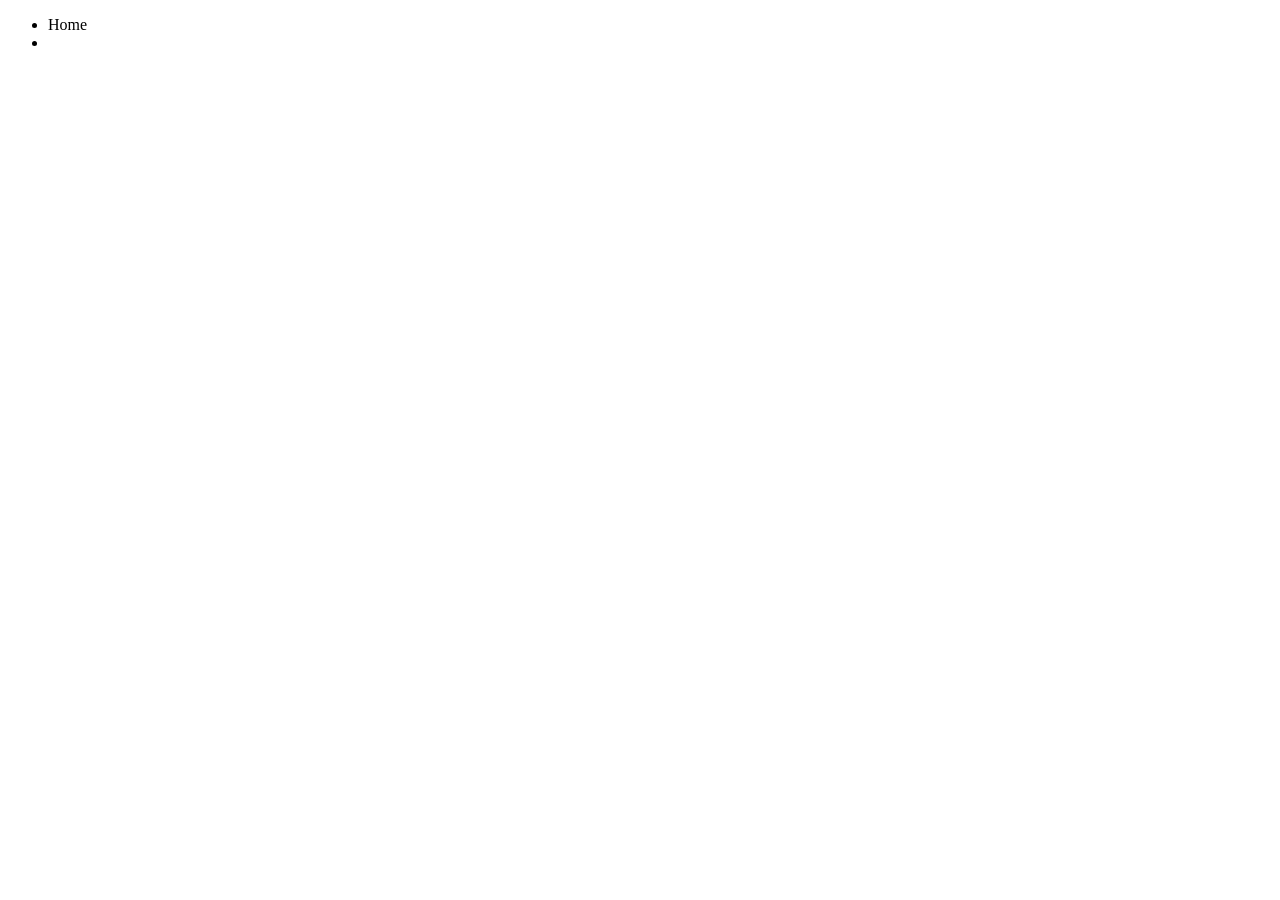
==== index.html @ 99b7bb09 "Updated the ReadMe file for the jobs of the pages that will be completed." ====
<!DOCTYPE html>
<html lang="en">
<head>
	<meta>
	<meta charset="UTF-8">
	<title>Home | Programming Comparisons</title>
</head>
<body>
	<nav>
		<ul>
			<li>Home</li>
			<li></li>
		</ul>
	</nav>
	<main>

	</main>
	<footer>

	</footer>
</body>
</html>
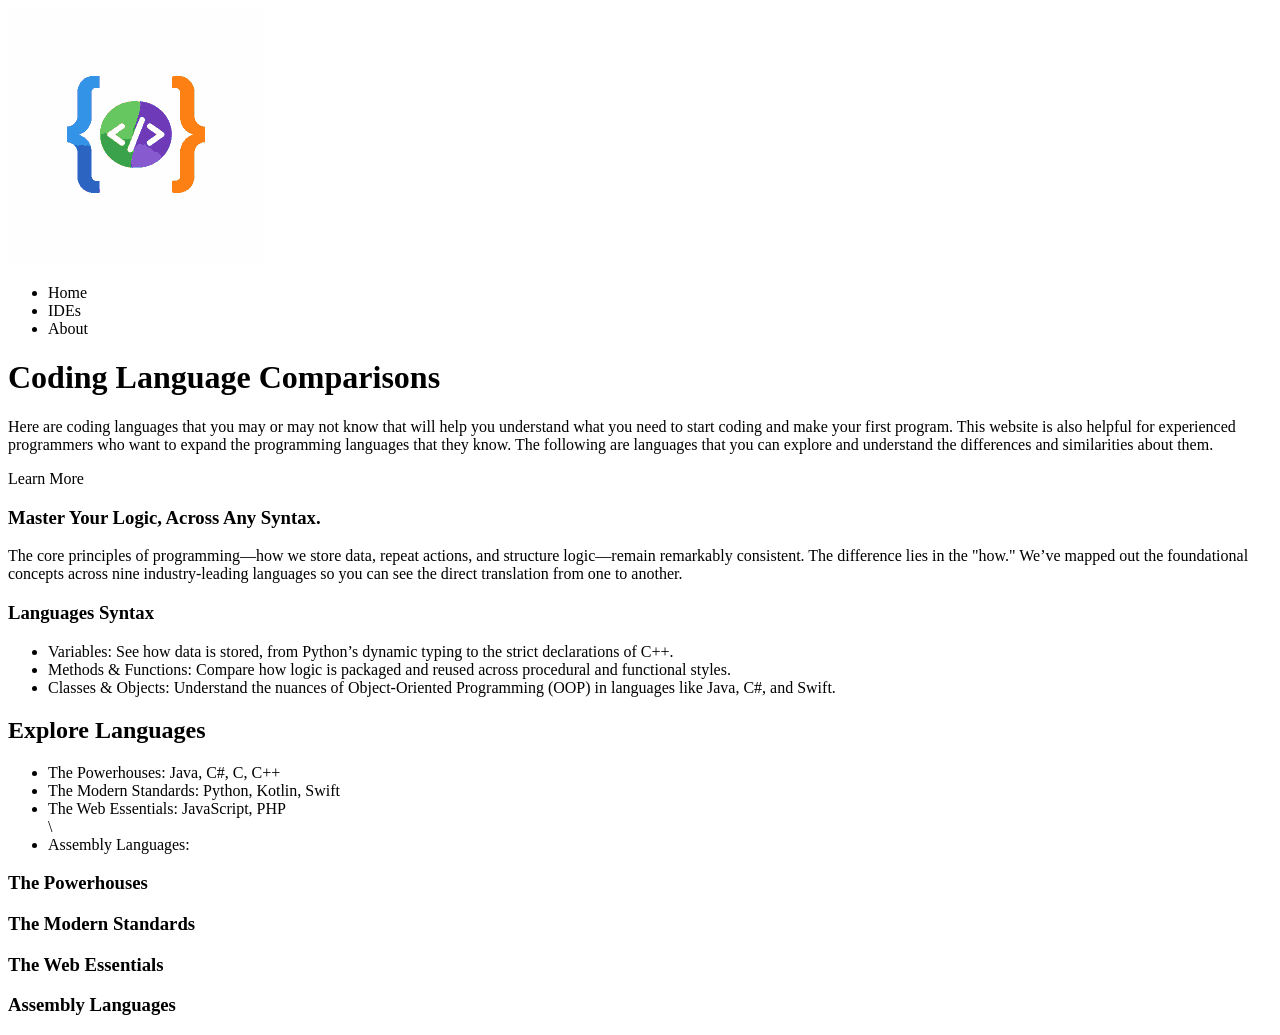
==== commit 9c221700: "updated index.html" ====
--- a/index.html
+++ b/index.html
@@ -7,13 +7,52 @@
 </head>
 <body>
 	<nav>
+		<a href="index.html"><img src="images/finalProjLogo_v2.png" alt="The Logo of the website"></a>
 		<ul>
 			<li>Home</li>
-			<li></li>
+			<li>IDEs</li>
+			<li>About</li>
 		</ul>
 	</nav>
 	<main>
-
+		<div>
+			<h1>Coding Language Comparisons</h1>
+			<p>Here are coding languages that you may or may not know that will help you understand what you need to start coding and make your first program. This website is also helpful for experienced programmers who want to expand the programming languages that they know. The following are languages that you can explore and understand the differences and similarities about them.</p>
+			<p>Learn More</p>
+		</div>
+		<div>
+			<div>
+				<h3>Master Your Logic, Across Any Syntax.</h3>
+				<p>The core principles of programming—how we store data, repeat actions, and structure logic—remain remarkably consistent. The difference lies in the "how." We’ve mapped out the foundational concepts across nine industry-leading languages so you can see the direct translation from one to another.</p>
+			</div>
+			<div>
+				<h3>Languages Syntax</h3>
+				<ul>
+					<li>Variables: See how data is stored, from Python’s dynamic typing to the strict declarations of C++.</li>
+					<li>Methods & Functions: Compare how logic is packaged and reused across procedural and functional styles.</li>
+					<li>Classes & Objects: Understand the nuances of Object-Oriented Programming (OOP) in languages like Java, C#, and Swift.</li>
+				</ul>
+			</div>
+		</div>
+		<div>
+			<h2>Explore Languages</h2>
+			<ul>
+				<li>The Powerhouses: Java, C#, C, C++</li>
+				<li>The Modern Standards: Python, Kotlin, Swift</li>
+				<li>The Web Essentials: JavaScript, PHP</li>\
+				<li>Assembly Languages: </li>
+			</ul>
+		</div>
+		<div>
+			<h3>The Powerhouses</h3>
+			<p></p>
+			<h3>The Modern Standards</h3>
+			<p></p>
+			<h3>The Web Essentials</h3>
+			<p></p>
+			<h3>Assembly Languages</h3>
+			<p></p>
+		</div>
 	</main>
 	<footer>
 
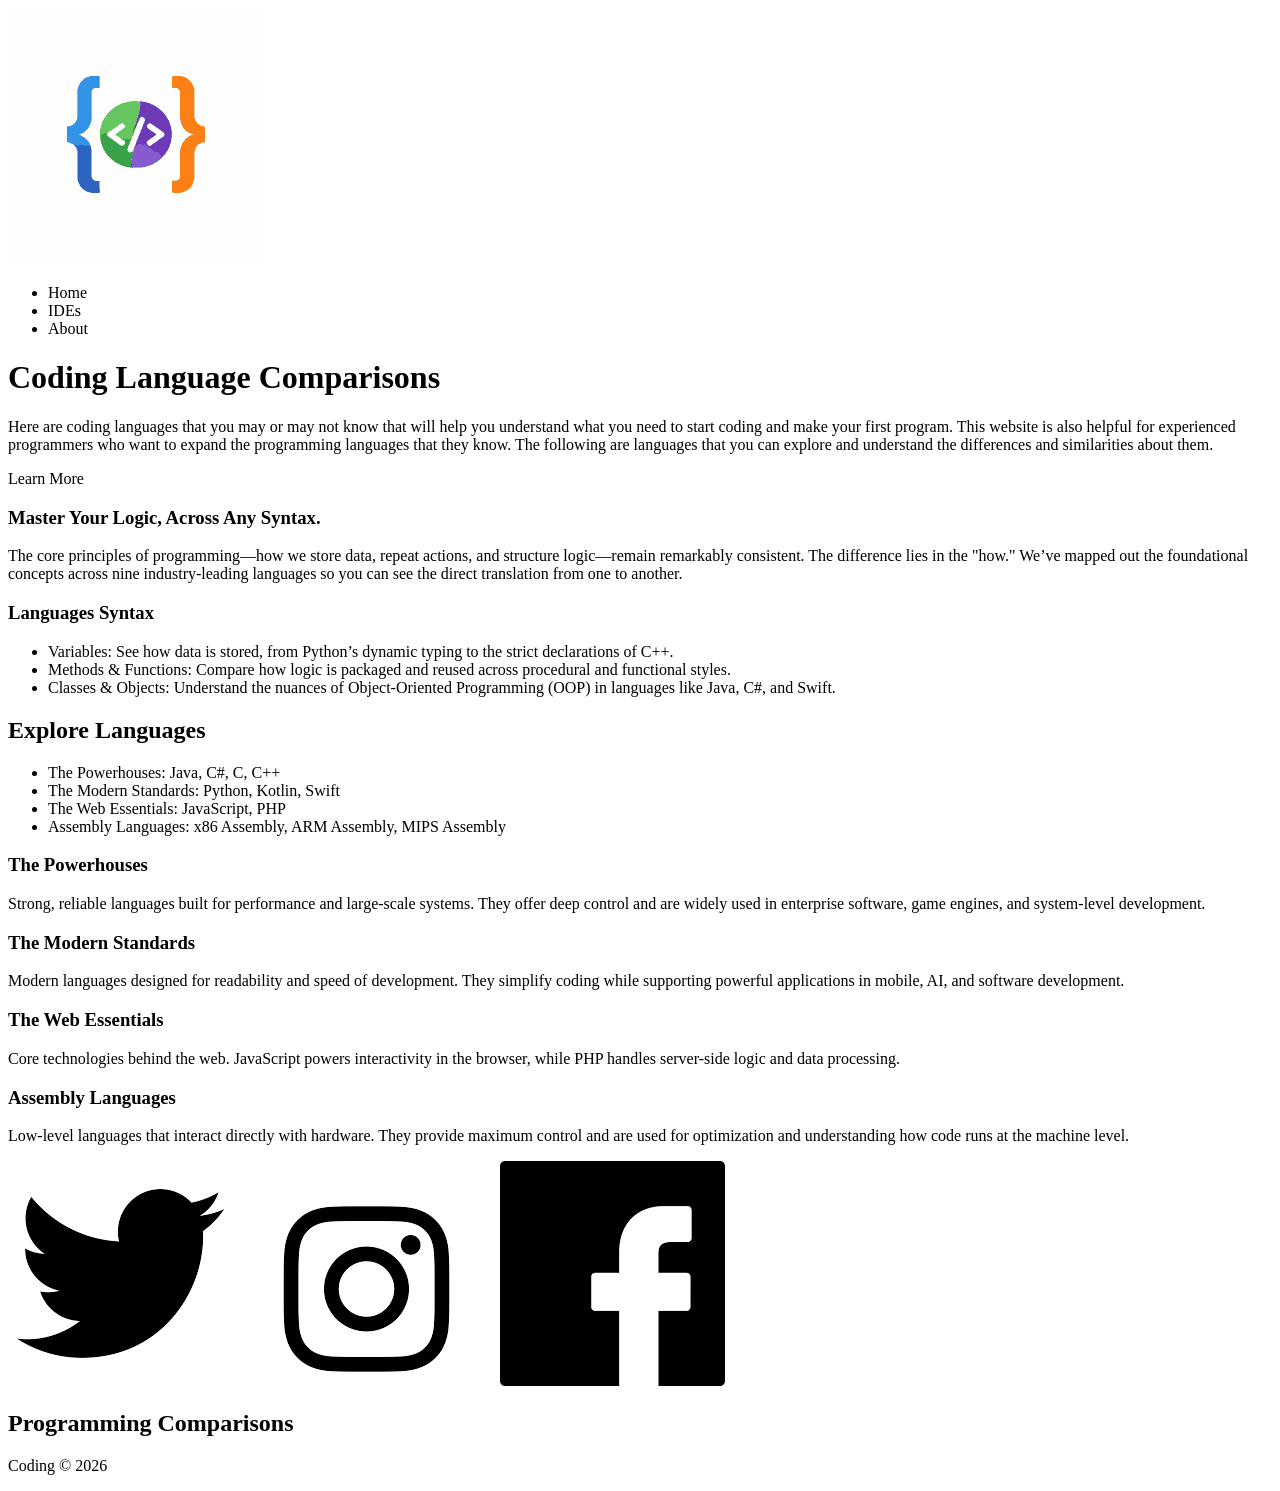
==== commit 08a66482: "Updated the index.html" ====
--- a/index.html
+++ b/index.html
@@ -39,23 +39,27 @@
 			<ul>
 				<li>The Powerhouses: Java, C#, C, C++</li>
 				<li>The Modern Standards: Python, Kotlin, Swift</li>
-				<li>The Web Essentials: JavaScript, PHP</li>\
-				<li>Assembly Languages: </li>
+				<li>The Web Essentials: JavaScript, PHP</li>
+				<li>Assembly Languages: x86 Assembly, ARM Assembly, MIPS Assembly</li>
 			</ul>
 		</div>
 		<div>
 			<h3>The Powerhouses</h3>
-			<p></p>
+			<p>Strong, reliable languages built for performance and large-scale systems. They offer deep control and are widely used in enterprise software, game engines, and system-level development.</p>
 			<h3>The Modern Standards</h3>
-			<p></p>
+			<p>Modern languages designed for readability and speed of development. They simplify coding while supporting powerful applications in mobile, AI, and software development.</p>
 			<h3>The Web Essentials</h3>
-			<p></p>
+			<p>Core technologies behind the web. JavaScript powers interactivity in the browser, while PHP handles server-side logic and data processing.</p>
 			<h3>Assembly Languages</h3>
-			<p></p>
+			<p>Low-level languages that interact directly with hardware. They provide maximum control and are used for optimization and understanding how code runs at the machine level.</p>
 		</div>
 	</main>
 	<footer>
-
+		<img src="images/twitterlogo.png" alt="">
+		<img src="images/instagramlogo.png" alt="">
+		<img src="images/facebooklogo.png" alt="">
+		<h2>Programming Comparisons</h2>
+		<p>Coding &copy; 2026</p>
 	</footer>
 </body>
 </html>
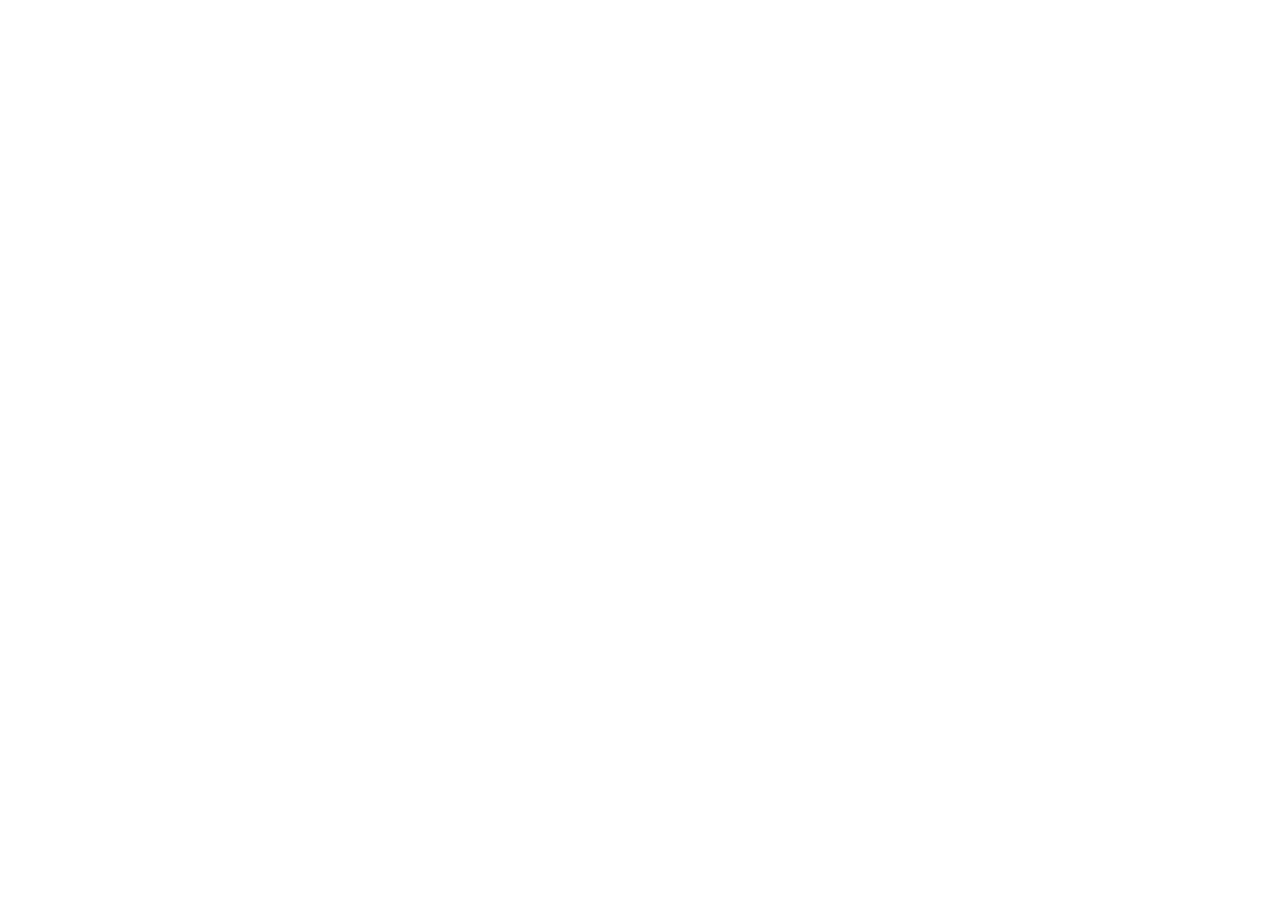
==== commit ec18cfb3: "updated the entire project files" ====
--- a/index.html
+++ b/index.html
@@ -1,65 +1,19 @@
 <!DOCTYPE html>
 <html lang="en">
 <head>
-	<meta>
 	<meta charset="UTF-8">
-	<title>Home | Programming Comparisons</title>
+	<title>Title</title>
 </head>
 <body>
 	<nav>
-		<a href="index.html"><img src="images/finalProjLogo_v2.png" alt="The Logo of the website"></a>
-		<ul>
-			<li>Home</li>
-			<li>IDEs</li>
-			<li>About</li>
-		</ul>
+		<img src="images1/logo.png" alt="The logo for the site.">
+		
 	</nav>
 	<main>
-		<div>
-			<h1>Coding Language Comparisons</h1>
-			<p>Here are coding languages that you may or may not know that will help you understand what you need to start coding and make your first program. This website is also helpful for experienced programmers who want to expand the programming languages that they know. The following are languages that you can explore and understand the differences and similarities about them.</p>
-			<p>Learn More</p>
-		</div>
-		<div>
-			<div>
-				<h3>Master Your Logic, Across Any Syntax.</h3>
-				<p>The core principles of programming—how we store data, repeat actions, and structure logic—remain remarkably consistent. The difference lies in the "how." We’ve mapped out the foundational concepts across nine industry-leading languages so you can see the direct translation from one to another.</p>
-			</div>
-			<div>
-				<h3>Languages Syntax</h3>
-				<ul>
-					<li>Variables: See how data is stored, from Python’s dynamic typing to the strict declarations of C++.</li>
-					<li>Methods & Functions: Compare how logic is packaged and reused across procedural and functional styles.</li>
-					<li>Classes & Objects: Understand the nuances of Object-Oriented Programming (OOP) in languages like Java, C#, and Swift.</li>
-				</ul>
-			</div>
-		</div>
-		<div>
-			<h2>Explore Languages</h2>
-			<ul>
-				<li>The Powerhouses: Java, C#, C, C++</li>
-				<li>The Modern Standards: Python, Kotlin, Swift</li>
-				<li>The Web Essentials: JavaScript, PHP</li>
-				<li>Assembly Languages: x86 Assembly, ARM Assembly, MIPS Assembly</li>
-			</ul>
-		</div>
-		<div>
-			<h3>The Powerhouses</h3>
-			<p>Strong, reliable languages built for performance and large-scale systems. They offer deep control and are widely used in enterprise software, game engines, and system-level development.</p>
-			<h3>The Modern Standards</h3>
-			<p>Modern languages designed for readability and speed of development. They simplify coding while supporting powerful applications in mobile, AI, and software development.</p>
-			<h3>The Web Essentials</h3>
-			<p>Core technologies behind the web. JavaScript powers interactivity in the browser, while PHP handles server-side logic and data processing.</p>
-			<h3>Assembly Languages</h3>
-			<p>Low-level languages that interact directly with hardware. They provide maximum control and are used for optimization and understanding how code runs at the machine level.</p>
-		</div>
+		
 	</main>
 	<footer>
-		<img src="images/twitterlogo.png" alt="">
-		<img src="images/instagramlogo.png" alt="">
-		<img src="images/facebooklogo.png" alt="">
-		<h2>Programming Comparisons</h2>
-		<p>Coding &copy; 2026</p>
+	
 	</footer>
 </body>
 </html>
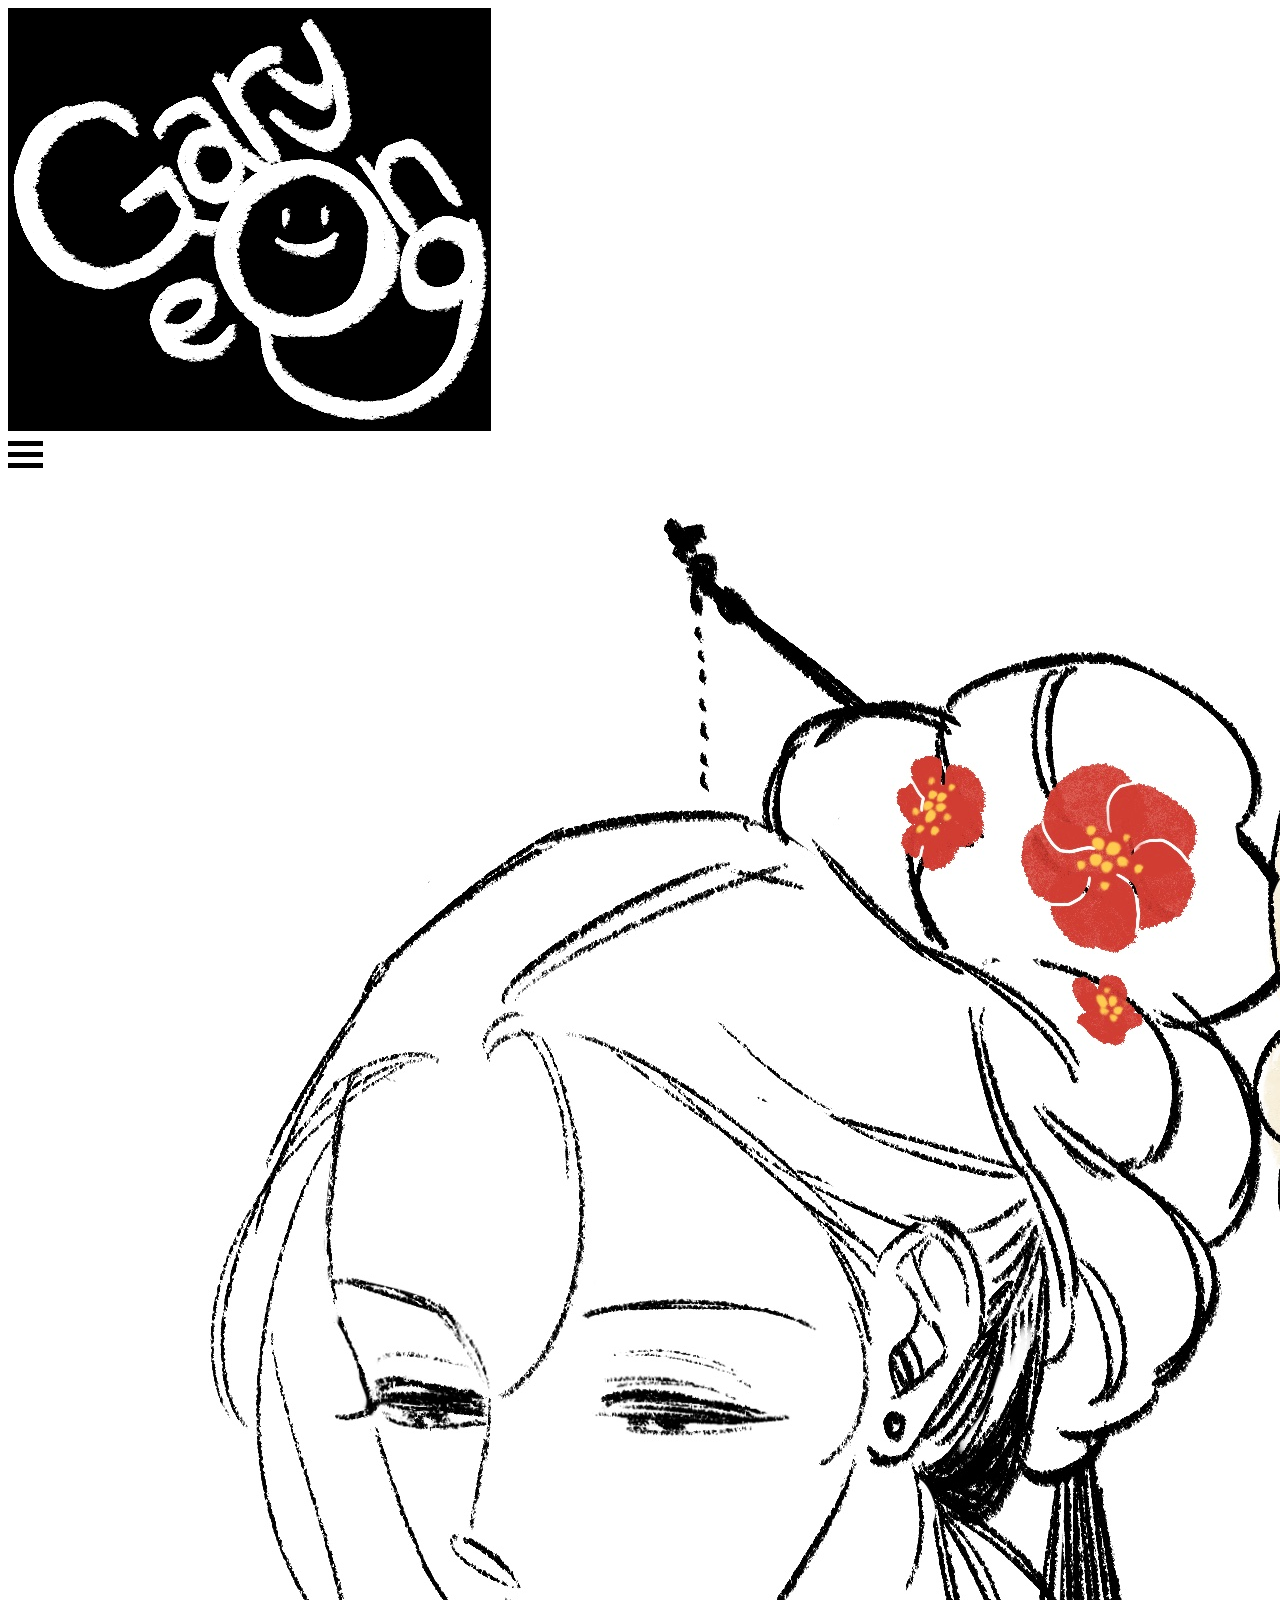
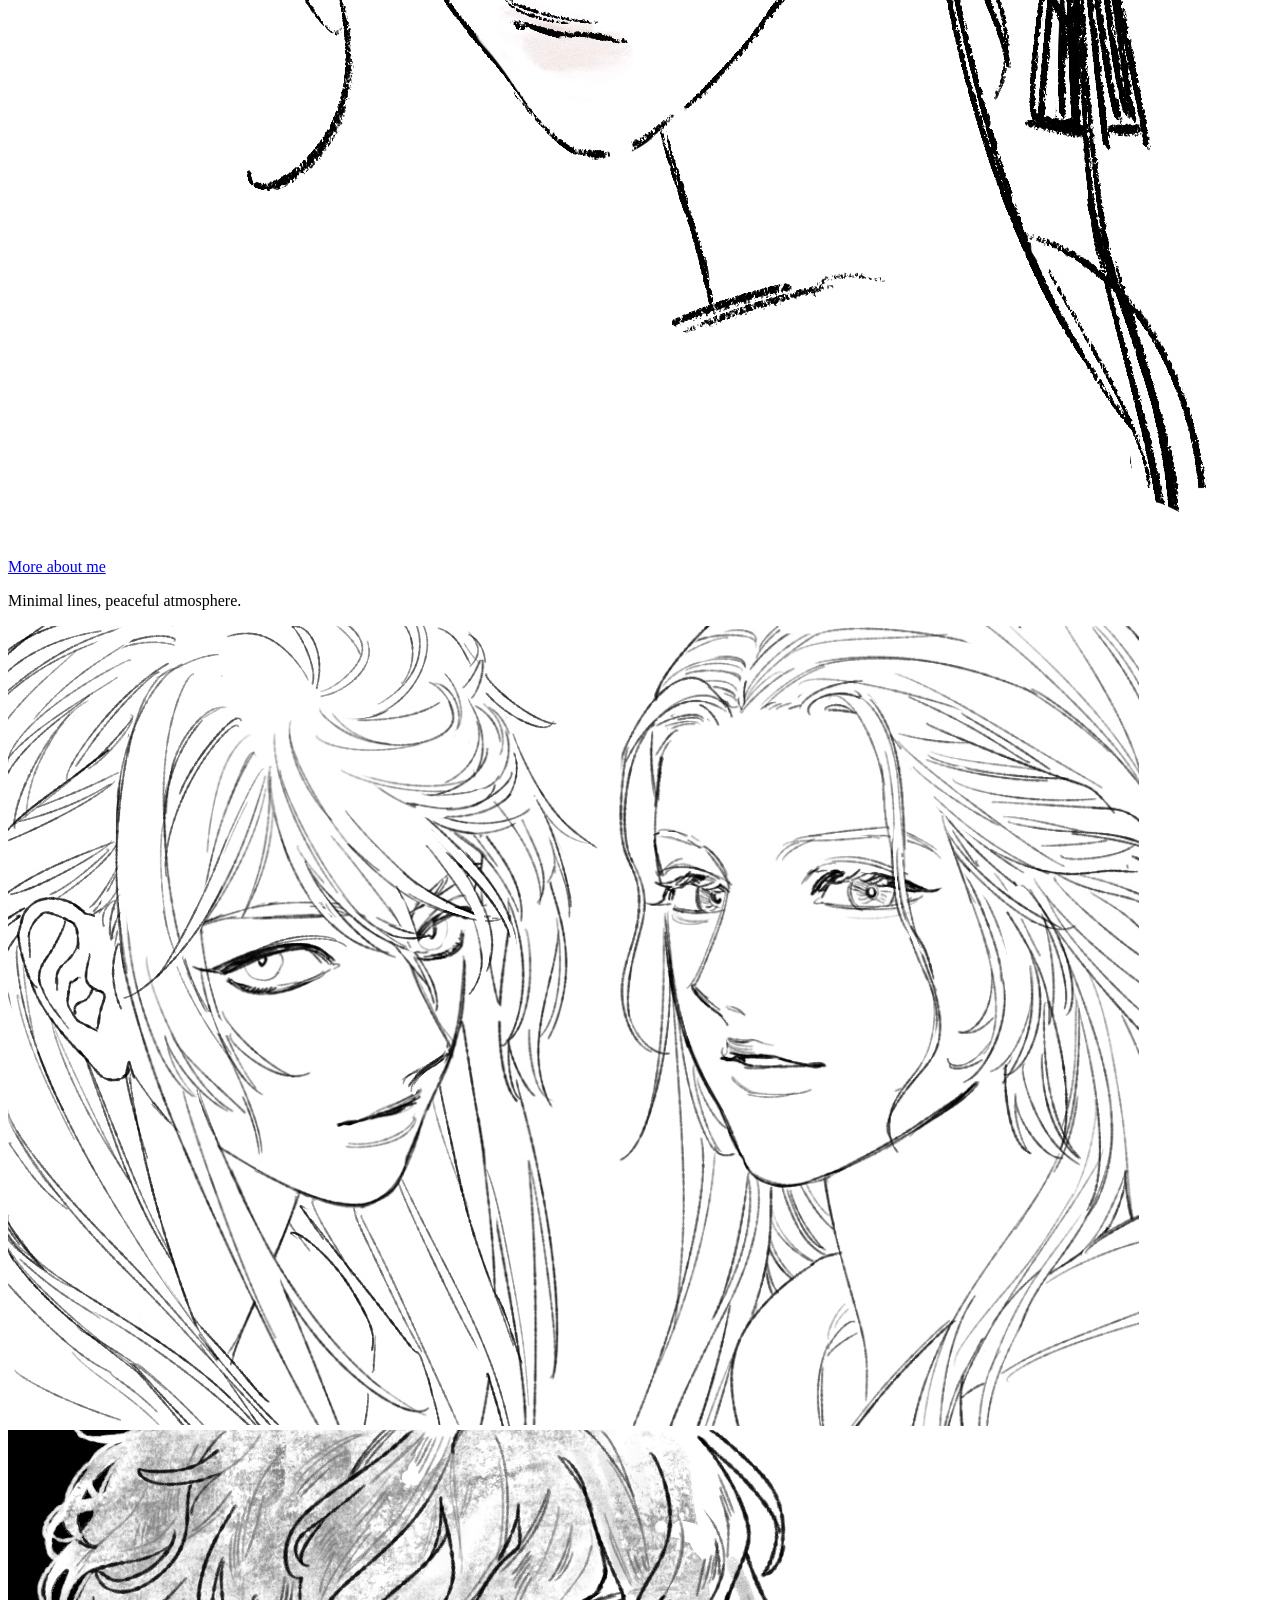
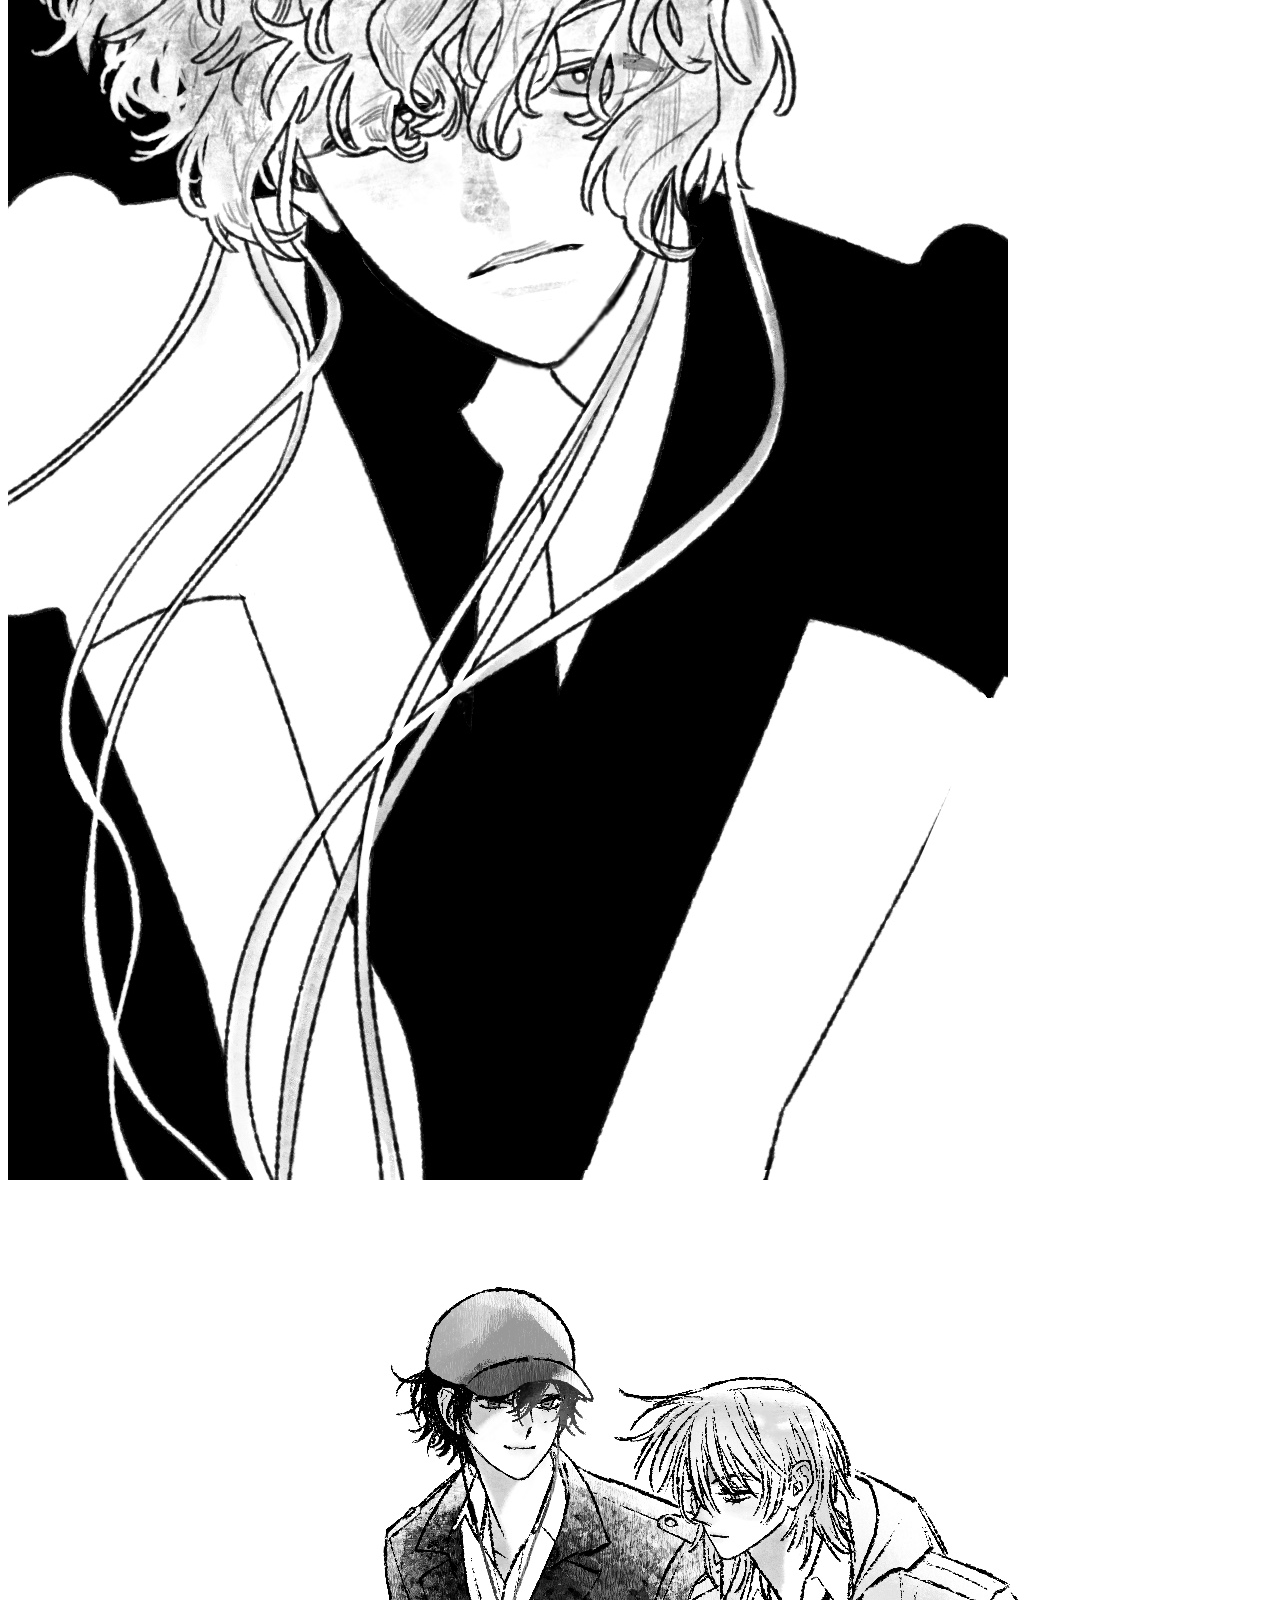
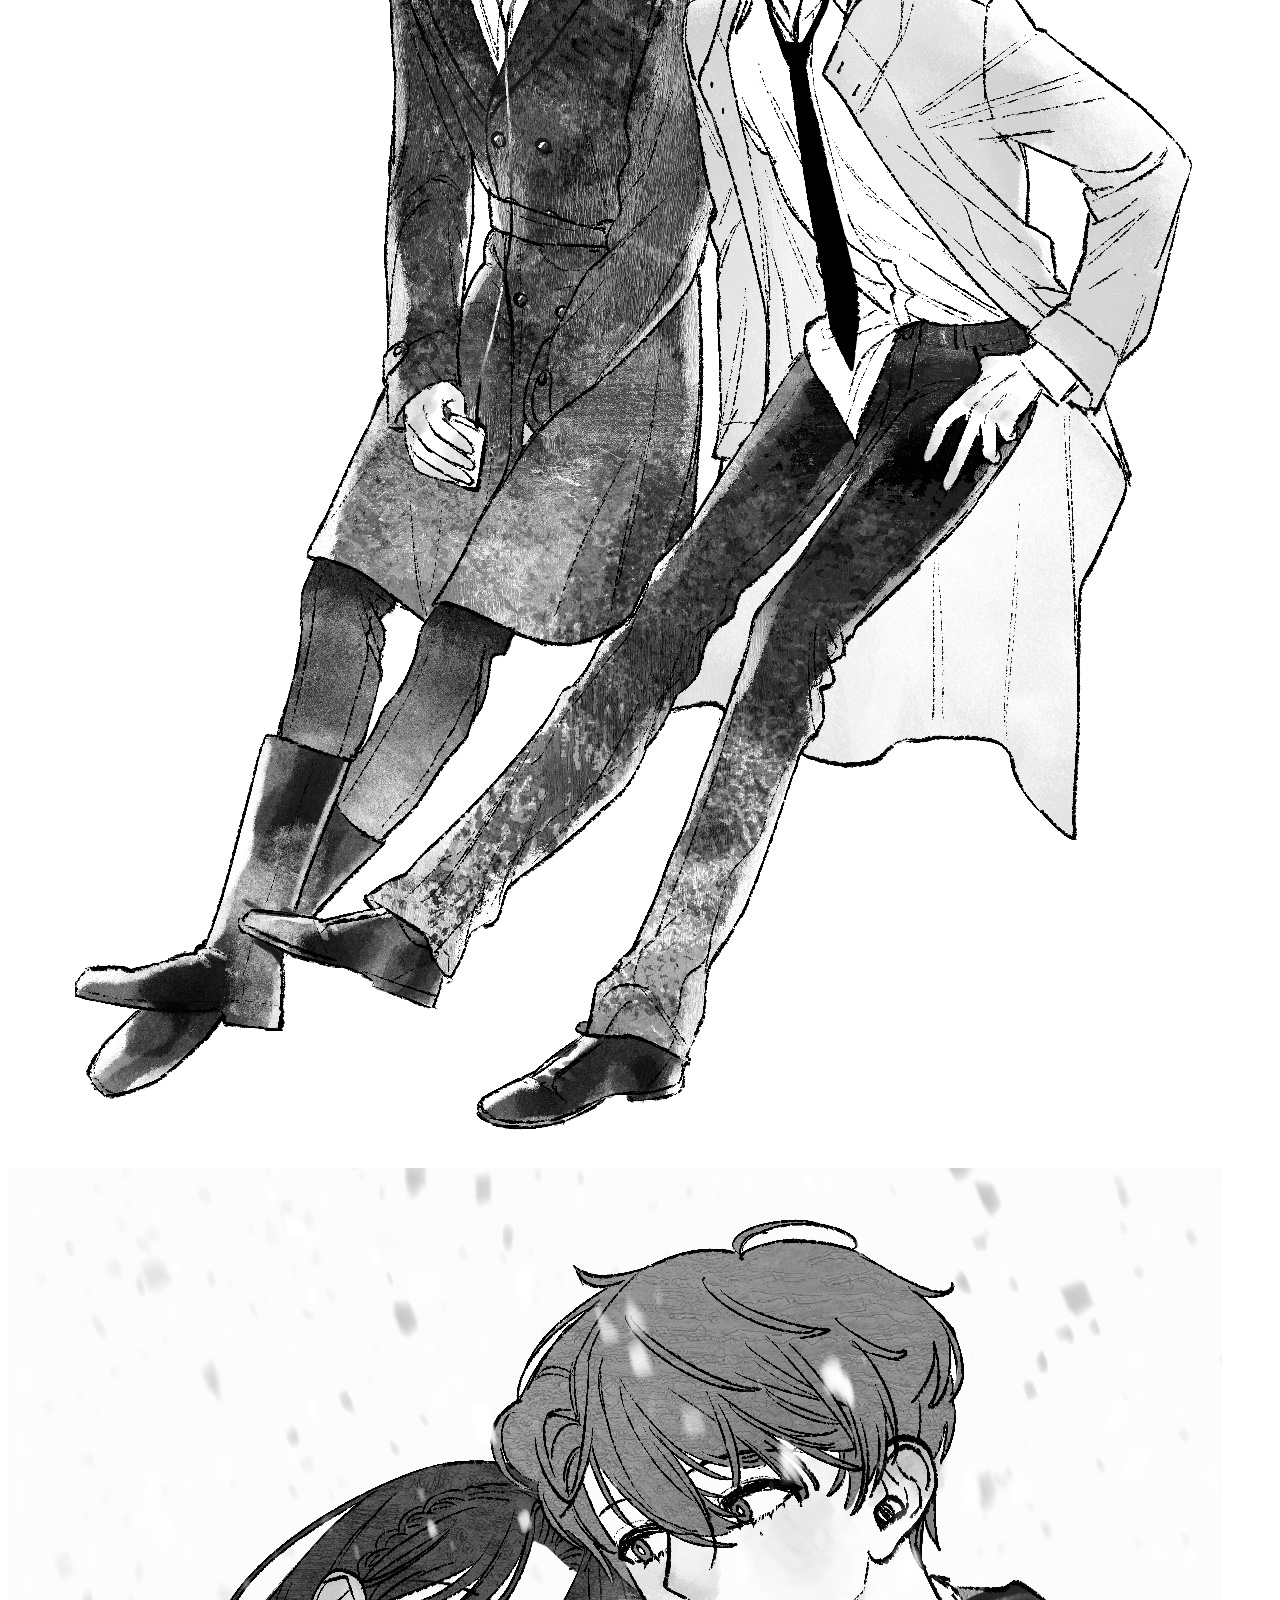
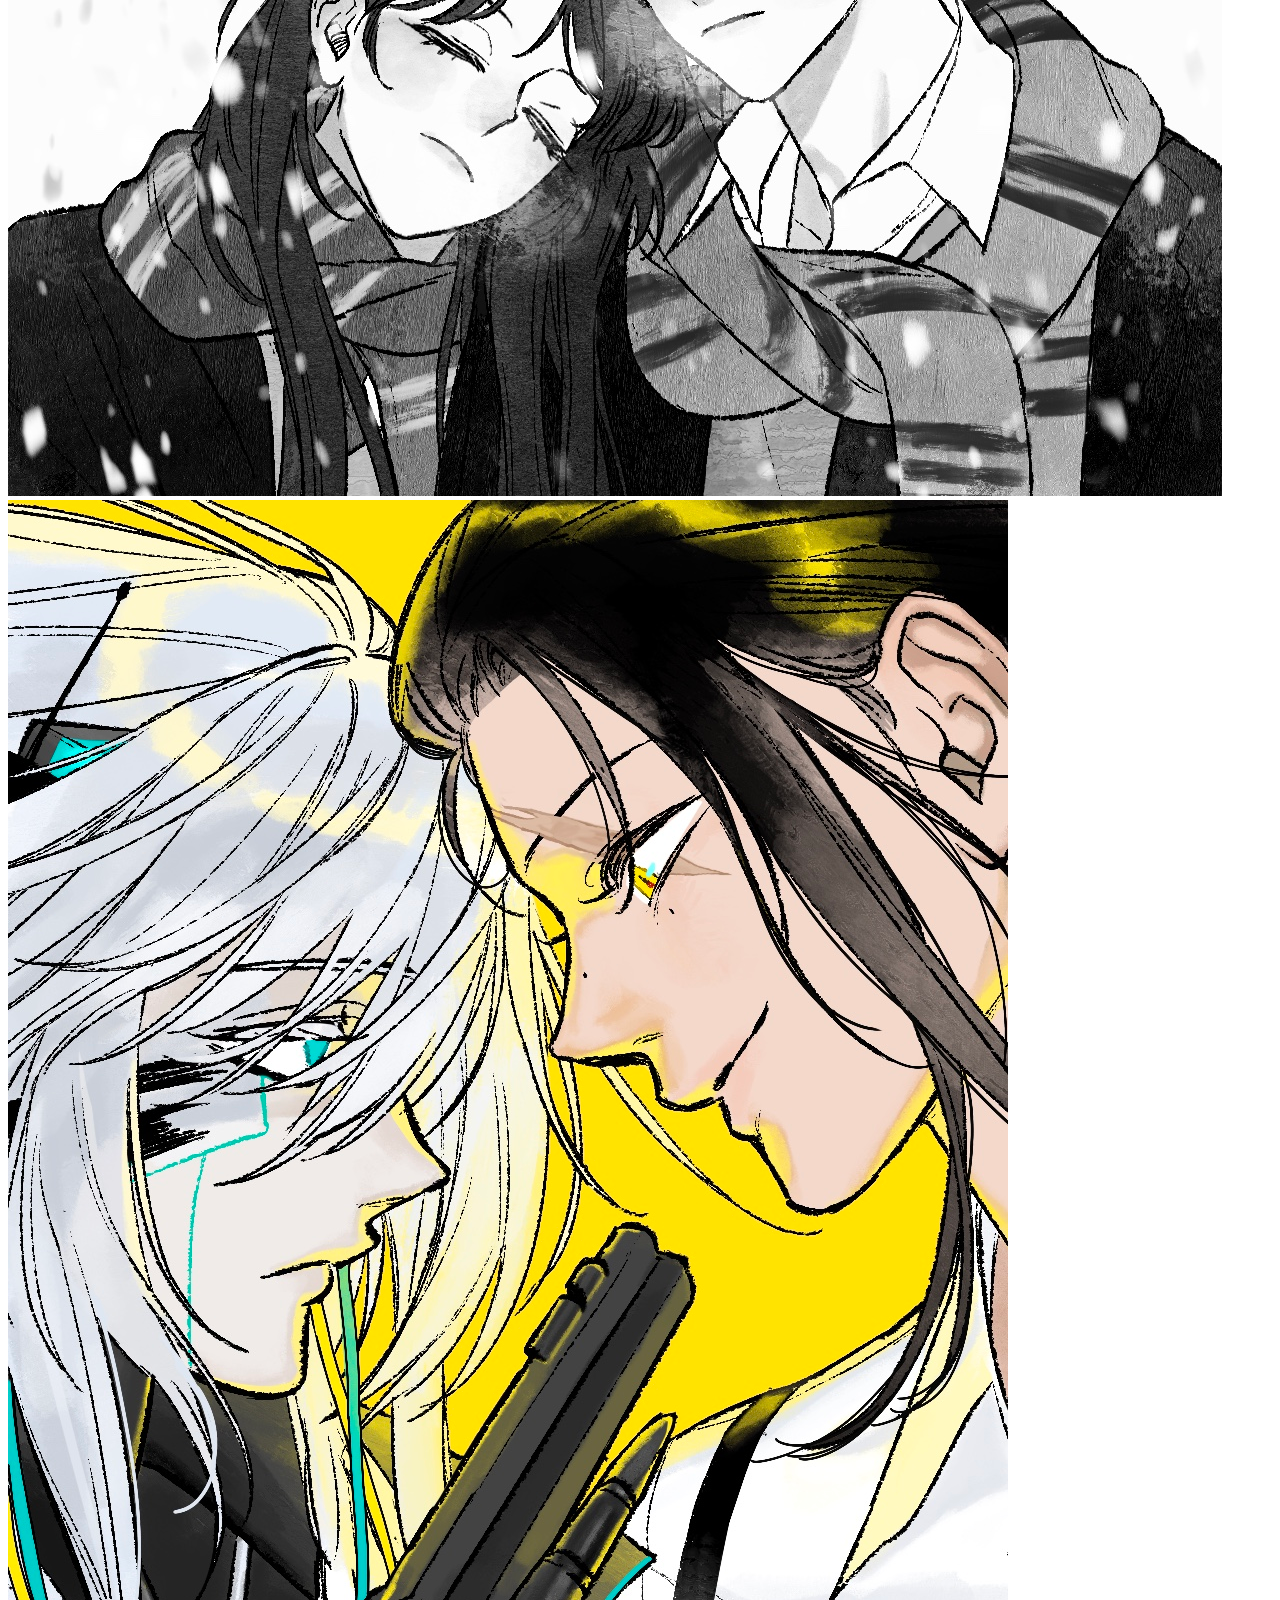
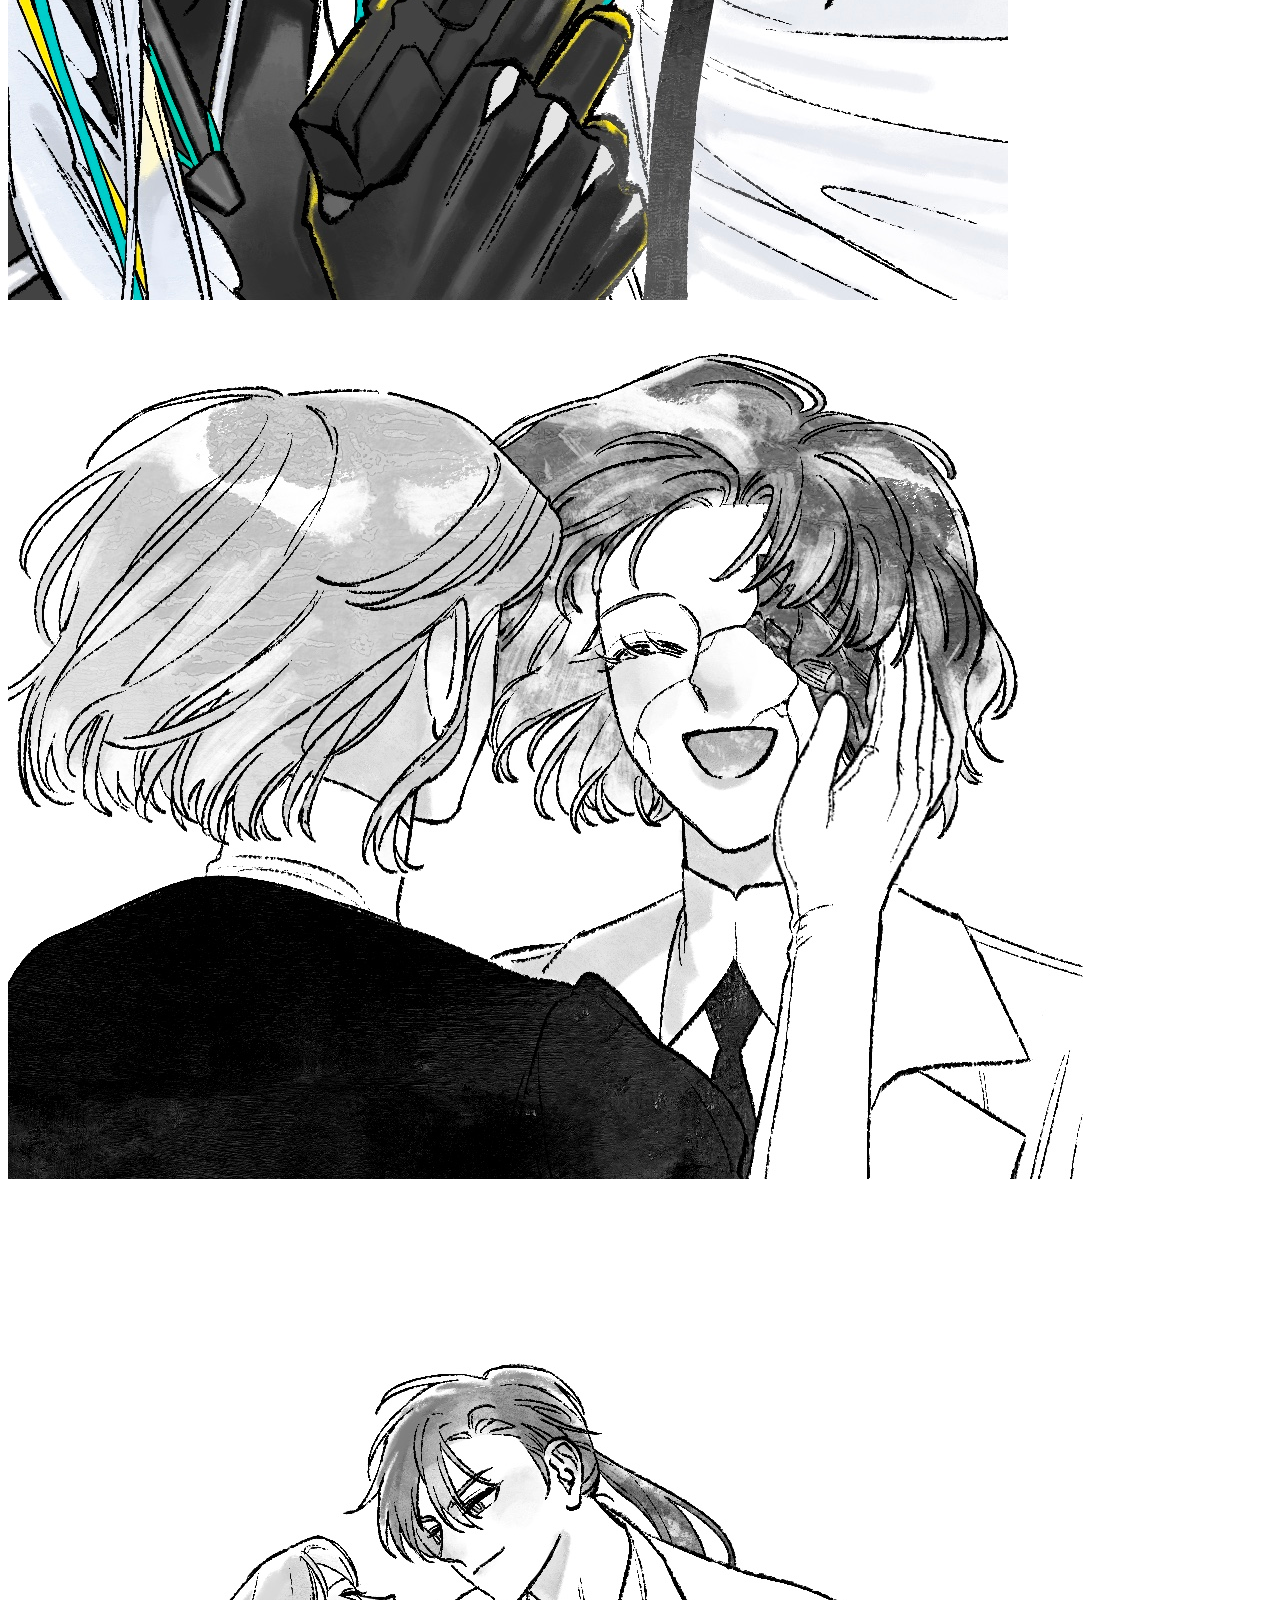
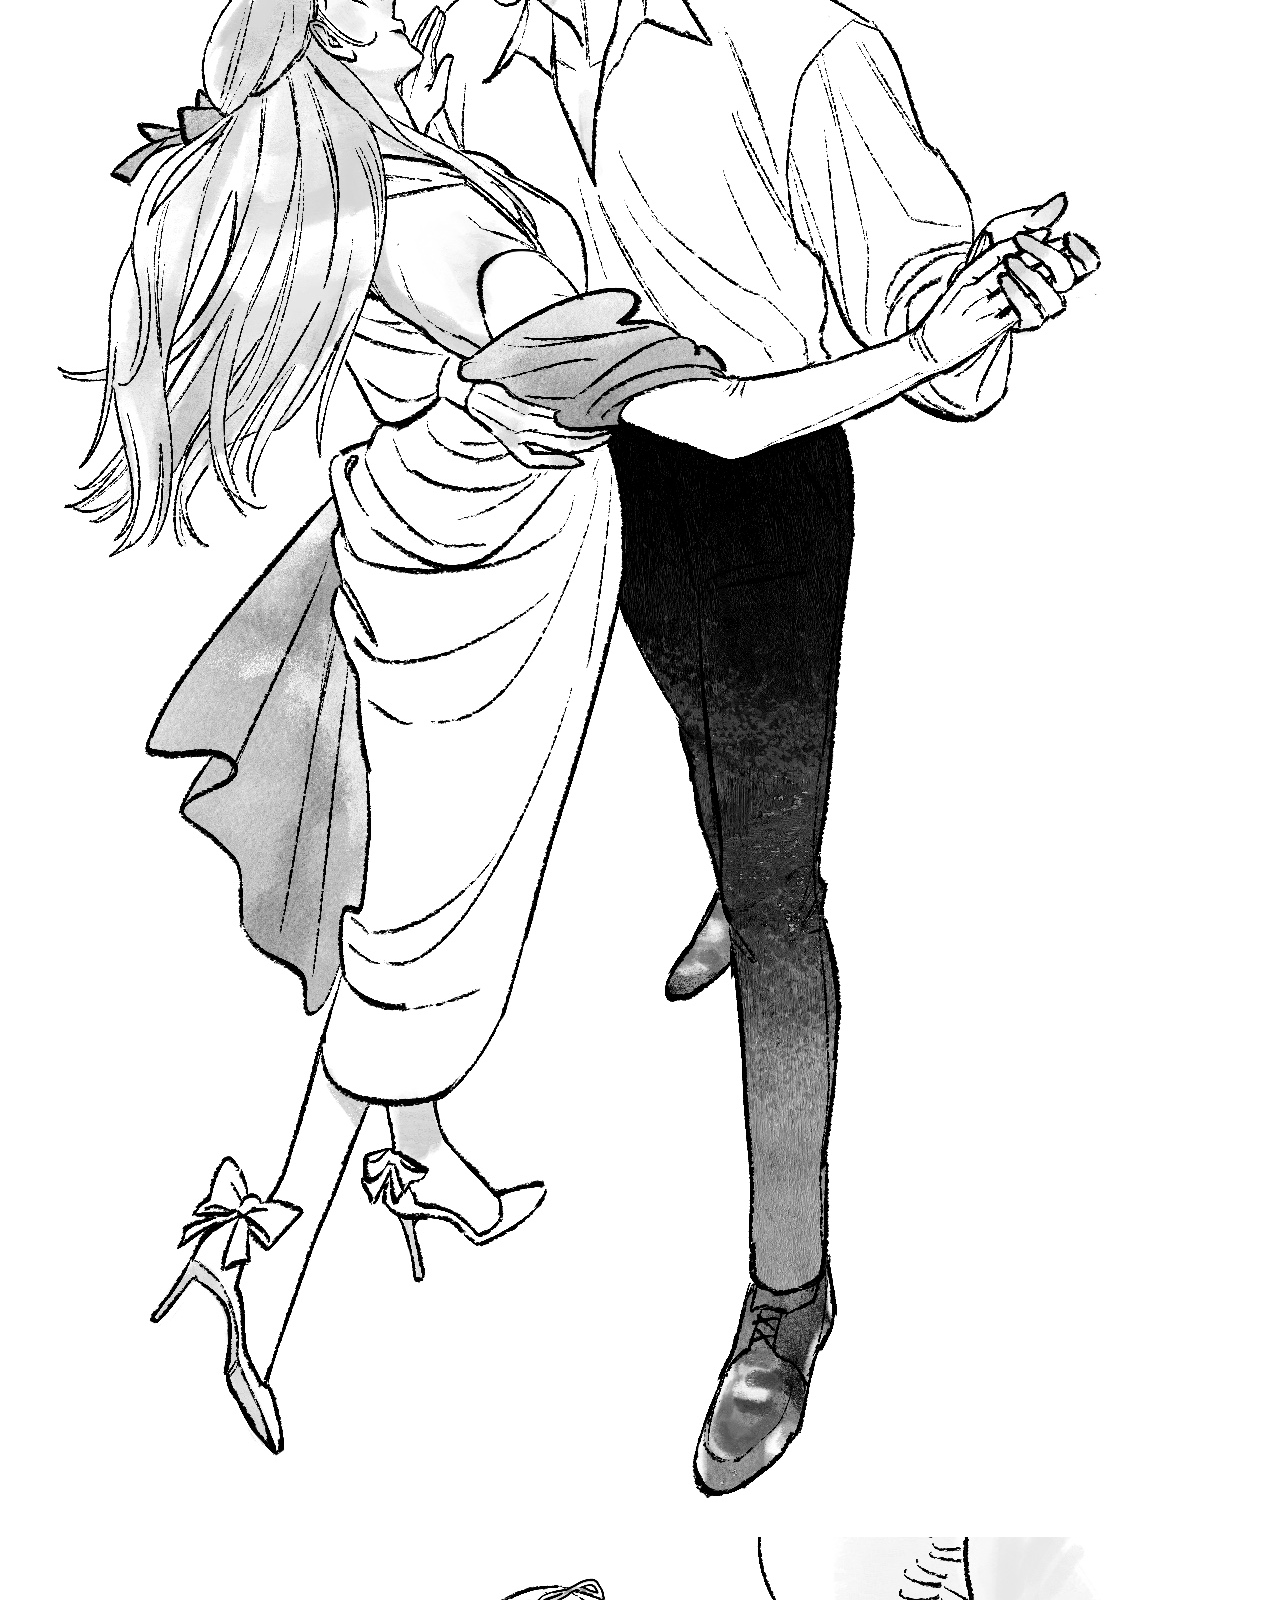
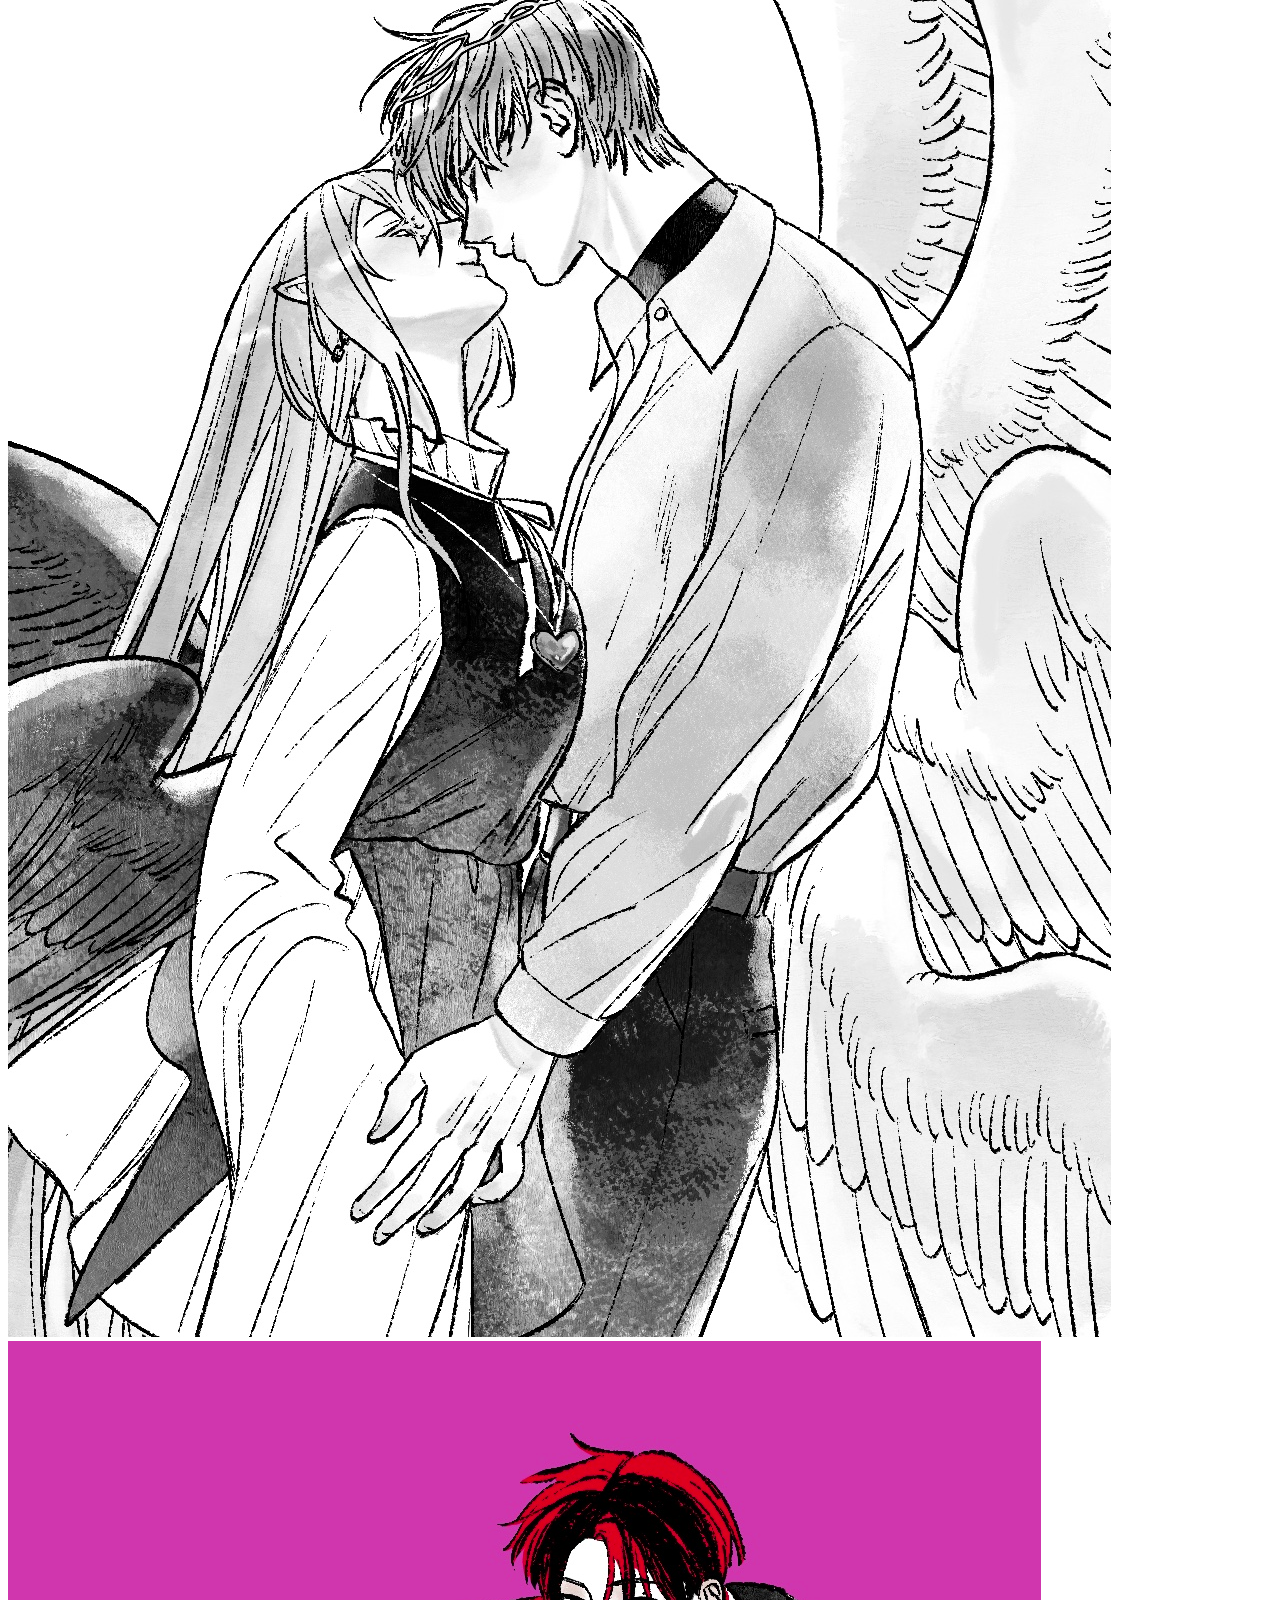
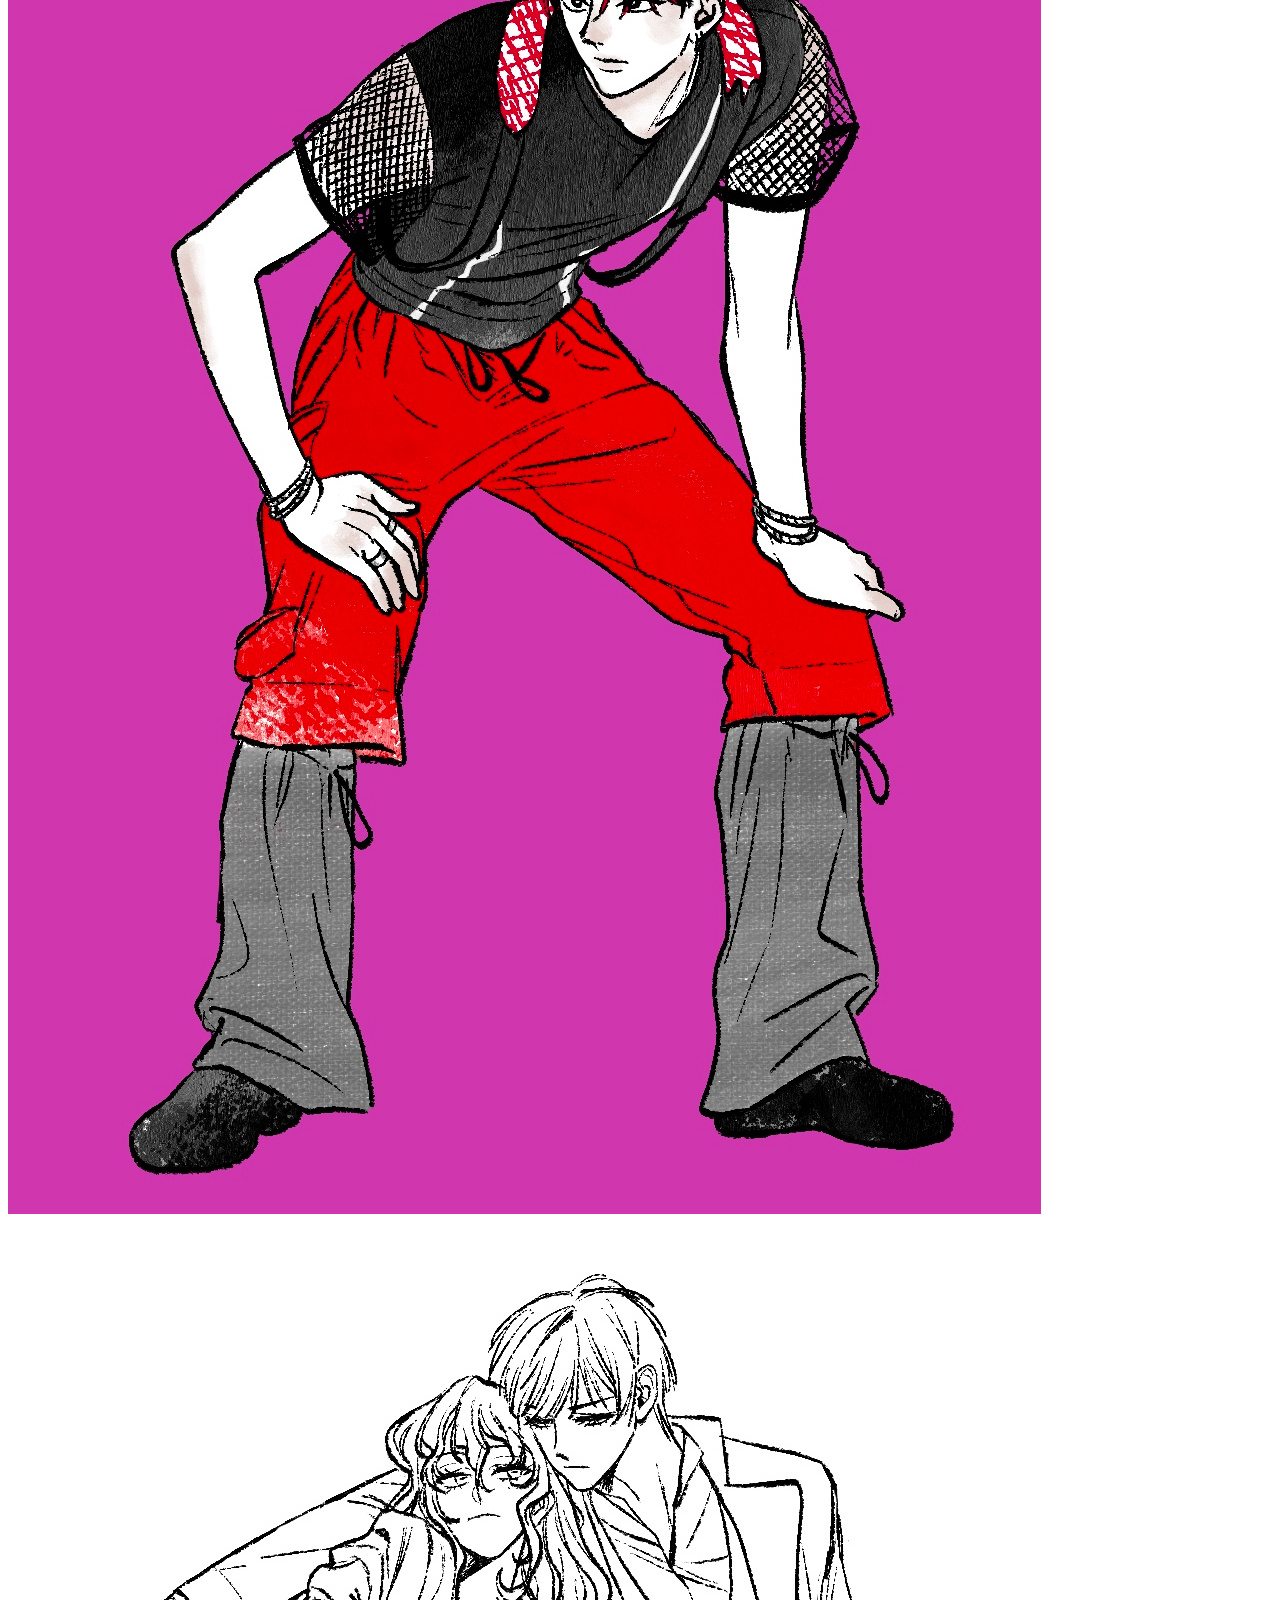
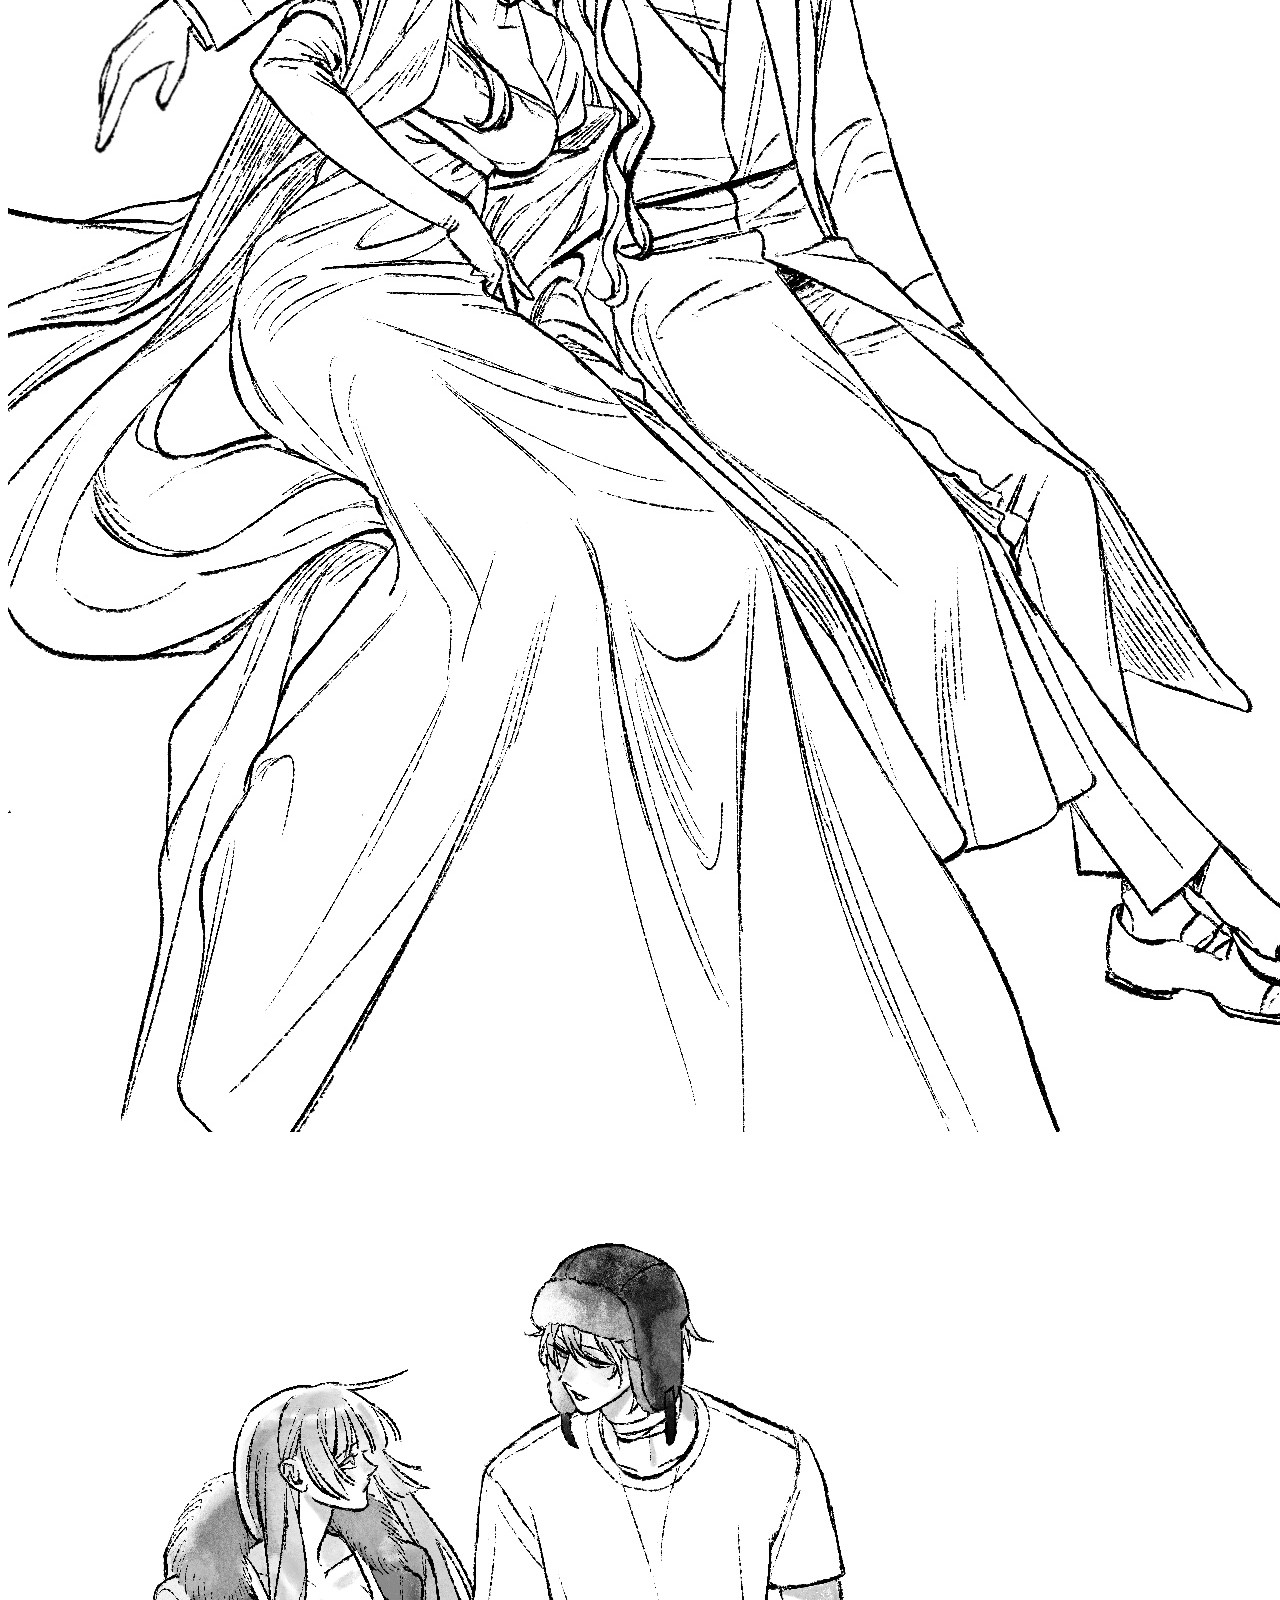
==== commit 589ad416: "added the new html for the site" ====
--- a/index.html
+++ b/index.html
@@ -2,18 +2,57 @@
 <html lang="en">
 <head>
 	<meta charset="UTF-8">
-	<title>Title</title>
+	<title>Home</title>
+	<link rel="stylesheet" href="style.css">
 </head>
 <body>
-	<nav>
+	<header>
 		<img src="images1/logo.png" alt="The logo for the site.">
-		
-	</nav>
+		<nav>
+			<div id="menubar">
+				<div></div>
+				<div></div>
+				<div></div>
+			</div>
+		</nav>
+	</header>
 	<main>
-		
+		<div id="intro-content">
+			<img src="images1/backgroundimglogo.jpg" alt="A background image for the introduction to the page.">
+			<a href="intro.html">More about me</a>
+			<div>
+				<p>Minimal lines, peaceful atmosphere.</p>
+			</div>
+		</div>
+		<div id="gallery-content">
+			<img src="images1/gallery1.jpg" alt="Gallery image 1">
+			<img src="images1/gallery2.jpg" alt="Gallery image 2">
+			<img src="images1/gallery3.jpg" alt="Gallery image 3">
+			<img src="images1/gallery4.jpg" alt="Gallery image 4">
+			<img src="images1/gallery5.jpg" alt="Gallery image 5">
+			<img src="images1/gallery6.jpg" alt="Gallery image 6">
+			<img src="images1/gallery7.jpg" alt="Gallery image 7">
+			<img src="images1/gallery8.jpg" alt="Gallery image 8">
+			<img src="images1/gallery9.jpg" alt="Gallery image 9">
+			<img src="images1/gallery10.jpg" alt="Gallery image 10">
+			<img src="images1/gallery11.jpg" alt="Gallery image 11">
+			<img src="images1/gallery12.jpg" alt="Gallery image 12">
+		</div>
+		<div id="commission-content">
+			<h3>Custom artwork designed to bring your ideas and characters to life.</h3>
+			<p>My artwork focuses on simple lines, calm atmosphere, and emotion. You can choose from different commission options and discuss your ideas with me so we can create the artwork you imagine.</p>
+			<a href="commission.html">Learn More</a>
+		</div>
 	</main>
 	<footer>
-	
+		<h3>Contact Me</h3>
+		<form action="#">
+			<label for="textEmail">Email: </label>
+			<input type="email" id="textEmail">
+		</form>
+		<img src="images1/discord_icon.png" alt="discord logo">
+		<img src="images1/artistree_icon.jpg" alt="artistree logo">
+		<img src="images1/facebook_icon.png" alt="facebook logo">
 	</footer>
 </body>
 </html>
--- a/style.css
+++ b/style.css
@@ -0,0 +1,14 @@
+header img {
+    background-color: black;
+}
+
+#menubar div {
+    width: 35px;
+    height: 5px;
+    background-color: black;
+    margin: 6px 0;
+}
+
+#intro-content {
+
+}
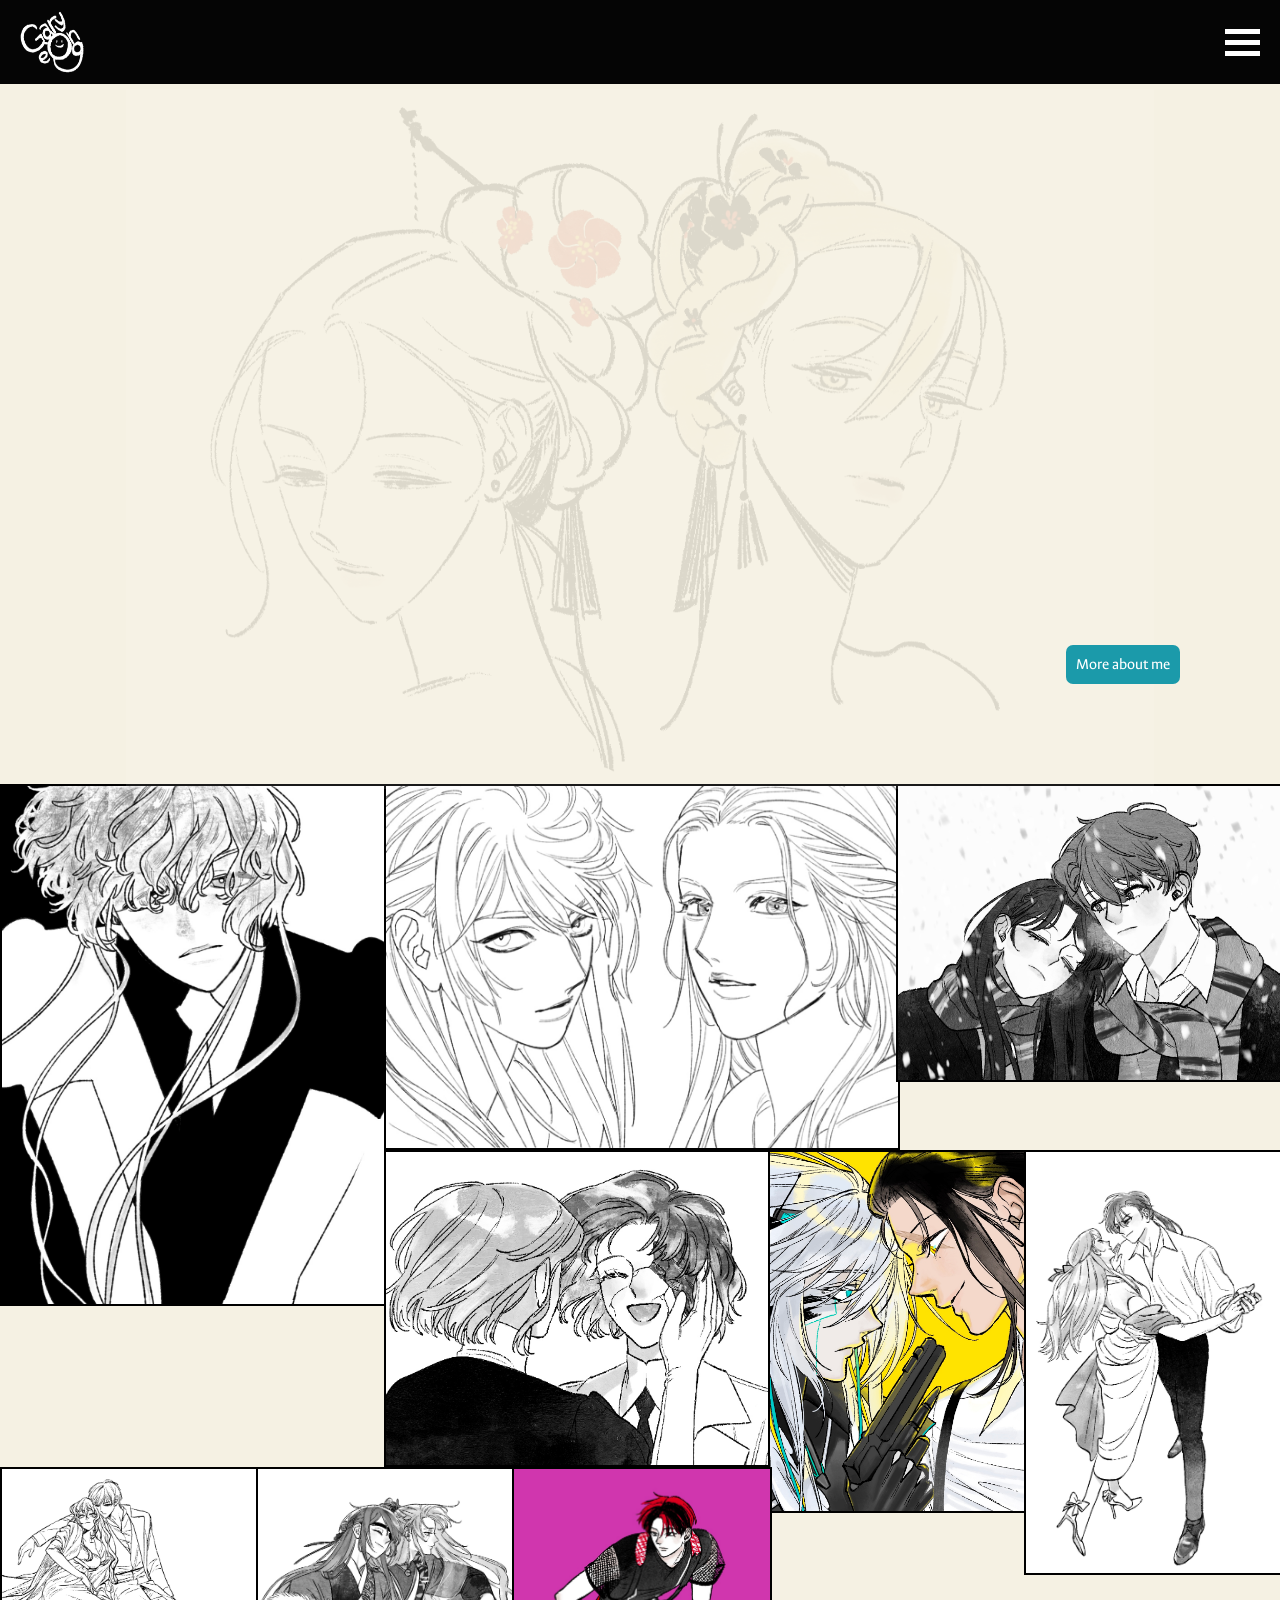
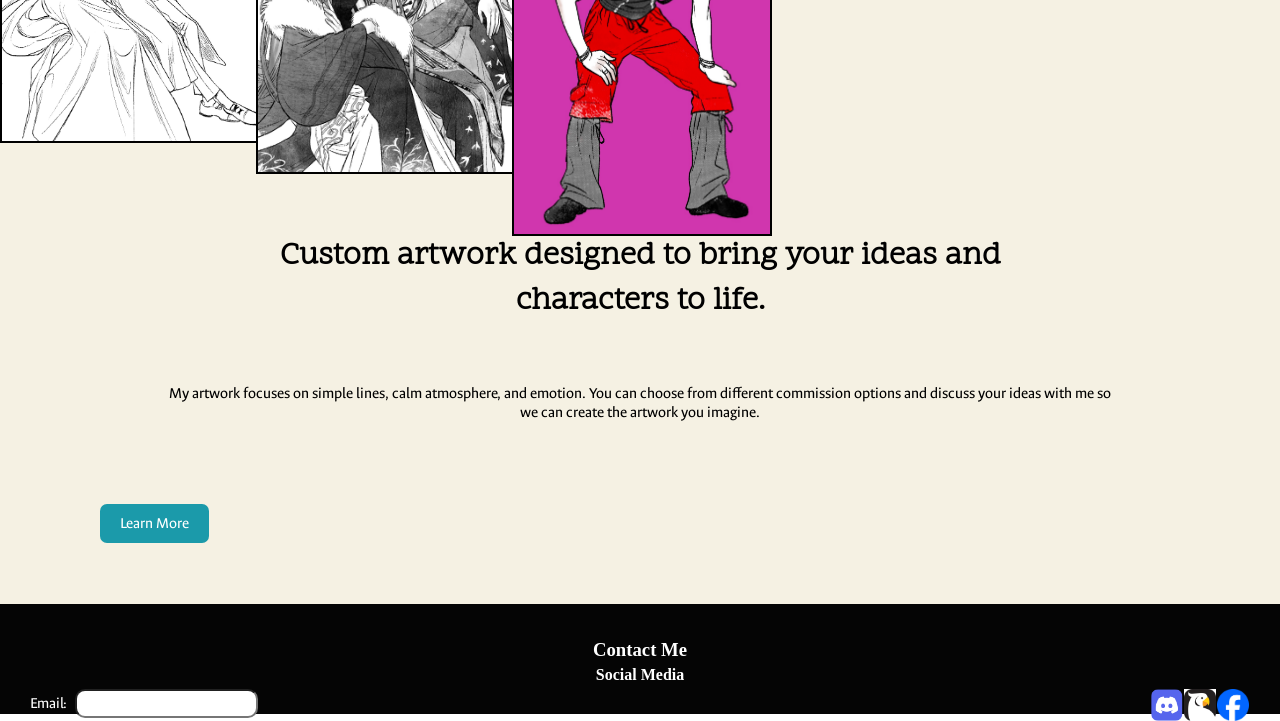
==== commit ba280050: "updated the css and html for the homepage" ====
--- a/index.html
+++ b/index.html
@@ -20,39 +20,41 @@
 		<div id="intro-content">
 			<img src="images1/backgroundimglogo.jpg" alt="A background image for the introduction to the page.">
 			<a href="intro.html">More about me</a>
-			<div>
-				<p>Minimal lines, peaceful atmosphere.</p>
-			</div>
 		</div>
 		<div id="gallery-content">
-			<img src="images1/gallery1.jpg" alt="Gallery image 1">
-			<img src="images1/gallery2.jpg" alt="Gallery image 2">
-			<img src="images1/gallery3.jpg" alt="Gallery image 3">
-			<img src="images1/gallery4.jpg" alt="Gallery image 4">
-			<img src="images1/gallery5.jpg" alt="Gallery image 5">
-			<img src="images1/gallery6.jpg" alt="Gallery image 6">
-			<img src="images1/gallery7.jpg" alt="Gallery image 7">
-			<img src="images1/gallery8.jpg" alt="Gallery image 8">
-			<img src="images1/gallery9.jpg" alt="Gallery image 9">
-			<img src="images1/gallery10.jpg" alt="Gallery image 10">
-			<img src="images1/gallery11.jpg" alt="Gallery image 11">
-			<img src="images1/gallery12.jpg" alt="Gallery image 12">
+			<img id="img1" src="images1/gallery2.jpg" alt="Gallery image 1">
+			<img id="img2" src="images1/gallery1.jpg" alt="Gallery image 2">
+			<img id="img3" src="images1/gallery4.jpg" alt="Gallery image 3">
+			<img id="img4" src="images1/gallery6.jpg" alt="Gallery image 4">
+			<img id="img5" src="images1/gallery5.jpg" alt="Gallery image 5">
+			<img id="img6" src="images1/gallery7.jpg" alt="Gallery image 6">
+			<img id="img7" src="images1/gallery10.jpg" alt="Gallery image 7">
+			<img id="img8" src="images1/gallery12.jpg" alt="Gallery image 8">
+			<img id="img9" src="images1/gallery9.jpg" alt="Gallery image 9">
+<!--			<img id="img10" src="images1/gallery10.jpg" alt="Gallery image 10">-->
+<!--			<img id="img11" src="images1/gallery11.jpg" alt="Gallery image 11">-->
+<!--			<img id="img12" src="images1/gallery12.jpg" alt="Gallery image 12">-->
 		</div>
 		<div id="commission-content">
-			<h3>Custom artwork designed to bring your ideas and characters to life.</h3>
+			<h1>Custom artwork designed to bring your ideas and characters to life.</h1>
 			<p>My artwork focuses on simple lines, calm atmosphere, and emotion. You can choose from different commission options and discuss your ideas with me so we can create the artwork you imagine.</p>
 			<a href="commission.html">Learn More</a>
 		</div>
 	</main>
 	<footer>
 		<h3>Contact Me</h3>
-		<form action="#">
-			<label for="textEmail">Email: </label>
-			<input type="email" id="textEmail">
-		</form>
-		<img src="images1/discord_icon.png" alt="discord logo">
-		<img src="images1/artistree_icon.jpg" alt="artistree logo">
-		<img src="images1/facebook_icon.png" alt="facebook logo">
+		<h4>Social Media</h4>
+		<div id="footer-container">
+			<form action="#">
+				<label for="textEmail">Email: </label>
+				<input type="email" id="textEmail">
+			</form>
+			<div id="footer-imgs">
+				<img src="images1/discord_icon.png" alt="discord logo">
+				<img src="images1/artistree_icon.jpg" alt="artistree logo">
+				<img src="images1/facebook_icon.png" alt="facebook logo">
+			</div>
+		</div>
 	</footer>
 </body>
 </html>
--- a/style.css
+++ b/style.css
@@ -1,14 +1,218 @@
+body {
+    margin: 0;
+    padding: 0;
+}
+
+@font-face {
+    font-family: "Scope One";
+    src: url("fonts/ScopeOne-Regular.ttf");
+}
+
+@font-face {
+    font-family: "AncizarSans";
+    src: url("fonts/AncizarSans-VariableFont_wght.ttf");
+}
+
+/*-------------- Header -------------*/
+
+header {
+    display: flex;
+    flex-flow: nowrap row;
+    justify-content: space-between;
+    padding: 10px 20px;
+    background-color: #050505;
+}
 header img {
-    background-color: black;
-}
-
+    width: 64px;
+    height: 64px;
+}
+#menubar {
+    align-content: center;
+    height: 64px;
+}
 #menubar div {
     width: 35px;
     height: 5px;
-    background-color: black;
+    background-color: white;
     margin: 6px 0;
 }
 
+/*-------------- Main ---------------*/
+
+main {
+    background-color: #f5f1e3;
+}
+
 #intro-content {
-
-}+    display: grid;
+    grid-template: 1fr 1fr / 1fr 1fr;
+    height: 700px;
+    width: 100%;
+}
+#intro-content img {
+    grid-column: 1/3;
+    grid-row: 1/3;
+    width: 100%;
+    height: 100%;
+    z-index: 0;
+    opacity: 10%;
+    object-fit: contain;
+    margin-top: 5px;
+}
+#intro-content a {
+    grid-column: 2/3;
+    grid-row: 2/3;
+    justify-self: flex-end;
+    align-self: flex-end;
+    z-index: 1;
+    background-color: #1b9aaa;
+    text-decoration: none;
+    border-radius: 7px;
+    color: #ffffff;
+    padding: 10px;
+    margin: 100px;
+    font-family: "AncizarSans", serif;
+}
+
+#gallery-content {
+    display: grid;
+    grid-template: 2fr 1fr 1fr / 2fr 1fr 1fr 2fr 1fr 1fr 2fr;
+    height: 1000px;
+    width: auto;
+}
+#gallery-content img {
+    object-fit: cover;
+    /*height: 100%;*/
+    width: 100%;
+    border: black solid 2px;
+}
+#img1 {
+    grid-column: 1/3;
+    grid-row: 1/3;
+}
+#img2 {
+    grid-column: 3/6;
+    grid-row: 1/2;
+}
+#img3 {
+    grid-column: 6/8;
+    grid-row: 1/2;
+}
+#img4 {
+    grid-column: 3/5;
+    grid-row: 2/3;
+}
+#img5 {
+    grid-column: 5/7;
+    grid-row: 2/4;
+}
+#img6 {
+    grid-column: 7/8;
+    grid-row: 2/4;
+}
+#img7 {
+    grid-column: 1/2;
+    grid-row: 3/4;
+}
+#img8 {
+    grid-column: 2/4;
+    grid-row: 3/4;
+}
+#img9 {
+    grid-column: 4/5;
+    grid-row: 3/4;
+}
+/*#img10 {*/
+/*    grid-column: ;*/
+/*    grid-row: ;*/
+/*}*/
+/*#img11 {*/
+/*    grid-column: ;*/
+/*    grid-row: ;*/
+/*}*/
+/*#img12 {*/
+/*    grid-column: ;*/
+/*    grid-row: ;*/
+/*}*/
+
+#commission-content {
+    height: 400px;
+}
+#commission-content h1 {
+    height: 150px;
+    justify-self: center;
+    align-content: center;
+    margin: 20px;
+    padding: 0 200px;
+    font-family: "Scope One", serif;
+    text-align: center;
+}
+#commission-content p {
+    height: 100px;
+    justify-self: center;
+    align-content: start;
+    margin: 30px;
+    padding: 0 130px;
+    text-align: center;
+    font-family: "AncizarSans", serif;
+}
+#commission-content a {
+    height: 50px;
+    justify-self: left;
+    align-content: center;
+    margin: 100px;
+    text-decoration: none;
+    color: white;
+    background-color: #1b9aaa;
+    padding: 10px 20px;
+    border-radius: 7px;
+    font-family: "AncizarSans", serif;
+}
+
+/*------------- Footer --------------*/
+
+footer {
+    background-color: #050505;
+    height: 50px;
+    margin: 0;
+    padding: 30px;
+}
+footer h3 {
+    color: white;
+    text-align: center;
+    justify-self: center;
+    margin: 5px;
+}
+footer h4 {
+    color: white;
+    text-align: center;
+    justify-self: right;
+    padding: 0 5px;
+    margin: 0 0 5px 0;
+}
+#footer-container {
+    width: 100%;
+    display: flex;
+    flex-flow: nowrap row;
+    justify-content: space-between;
+}
+#footer-container form input {
+    border-radius: 10px;
+    padding: 5px;
+    margin: 0 5px;
+}
+#footer-container form label {
+    color: white;
+    font-family: AncizarSans, serif;
+}
+#footer-imgs {
+    width: 100px;
+    display: flex;
+    flex-flow: nowrap row;
+    justify-content: space-around;
+}
+#footer-imgs img {
+    height: 32px;
+    width: 32px;
+}
+
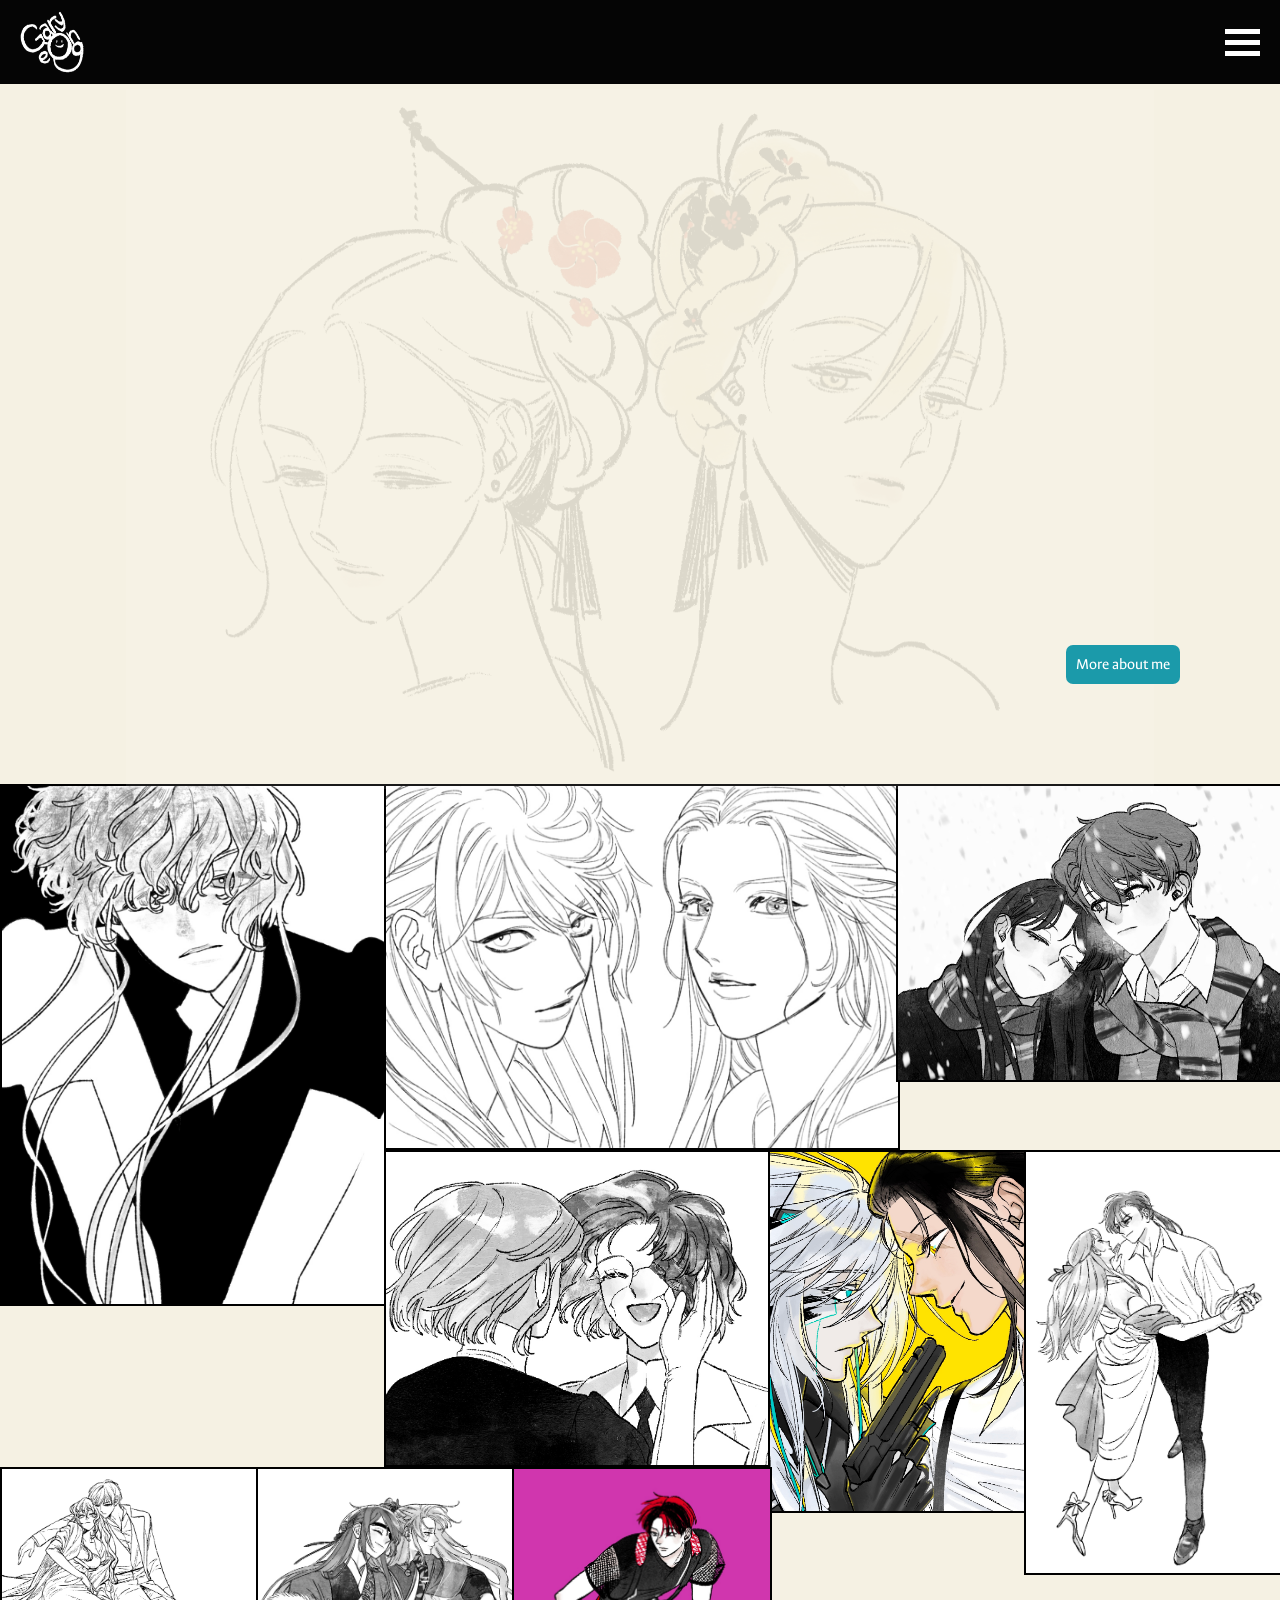
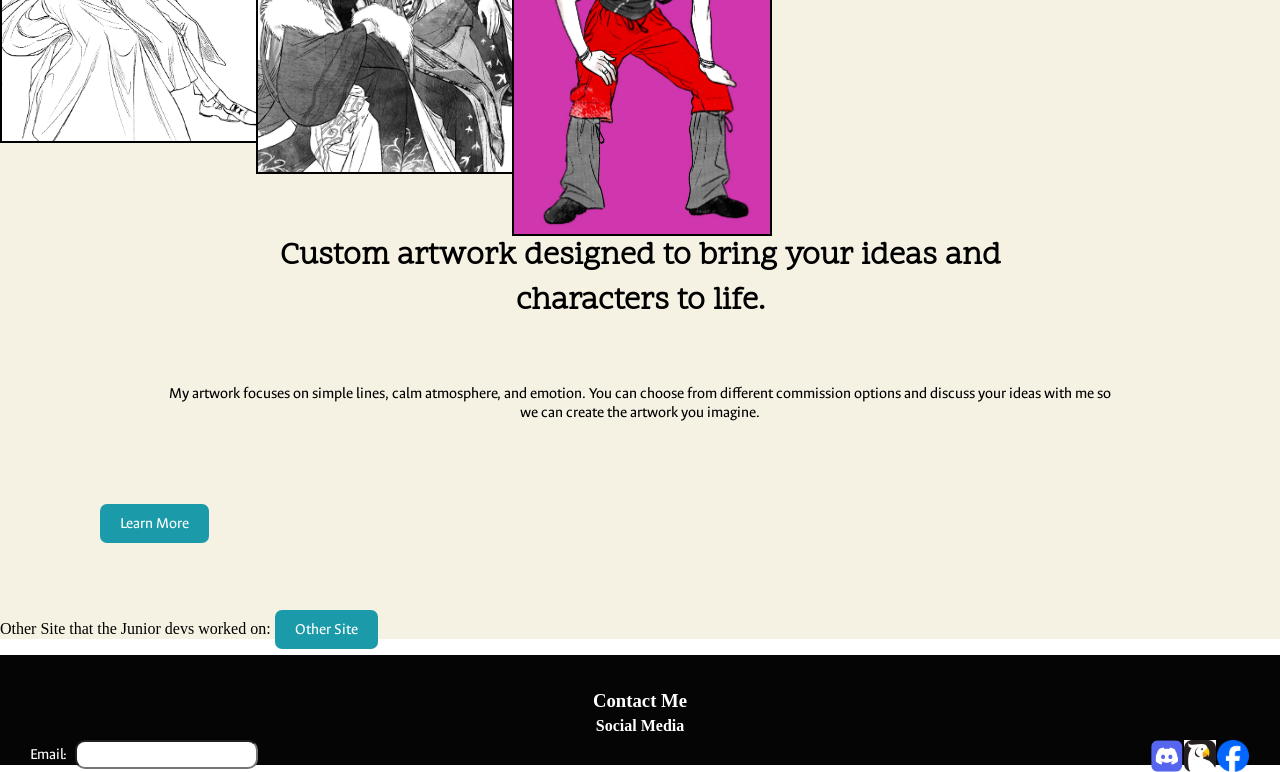
==== commit 61c289cc: "finished" ====
--- a/index.html
+++ b/index.html
@@ -40,6 +40,9 @@
 			<p>My artwork focuses on simple lines, calm atmosphere, and emotion. You can choose from different commission options and discuss your ideas with me so we can create the artwork you imagine.</p>
 			<a href="commission.html">Learn More</a>
 		</div>
+		<div id="extra">
+			<p>Other Site that the Junior devs worked on: <a href="my_index_page/index_mine.html">Other Site</a></p>
+		</div>
 	</main>
 	<footer>
 		<h3>Contact Me</h3>
--- a/style.css
+++ b/style.css
@@ -169,6 +169,17 @@
     font-family: "AncizarSans", serif;
 }
 
+#extra a {
+    justify-self: left;
+    align-content: center;
+    text-decoration: none;
+    color: white;
+    background-color: #1b9aaa;
+    padding: 10px 20px;
+    border-radius: 7px;
+    font-family: "AncizarSans", serif;
+}
+
 /*------------- Footer --------------*/
 
 footer {
